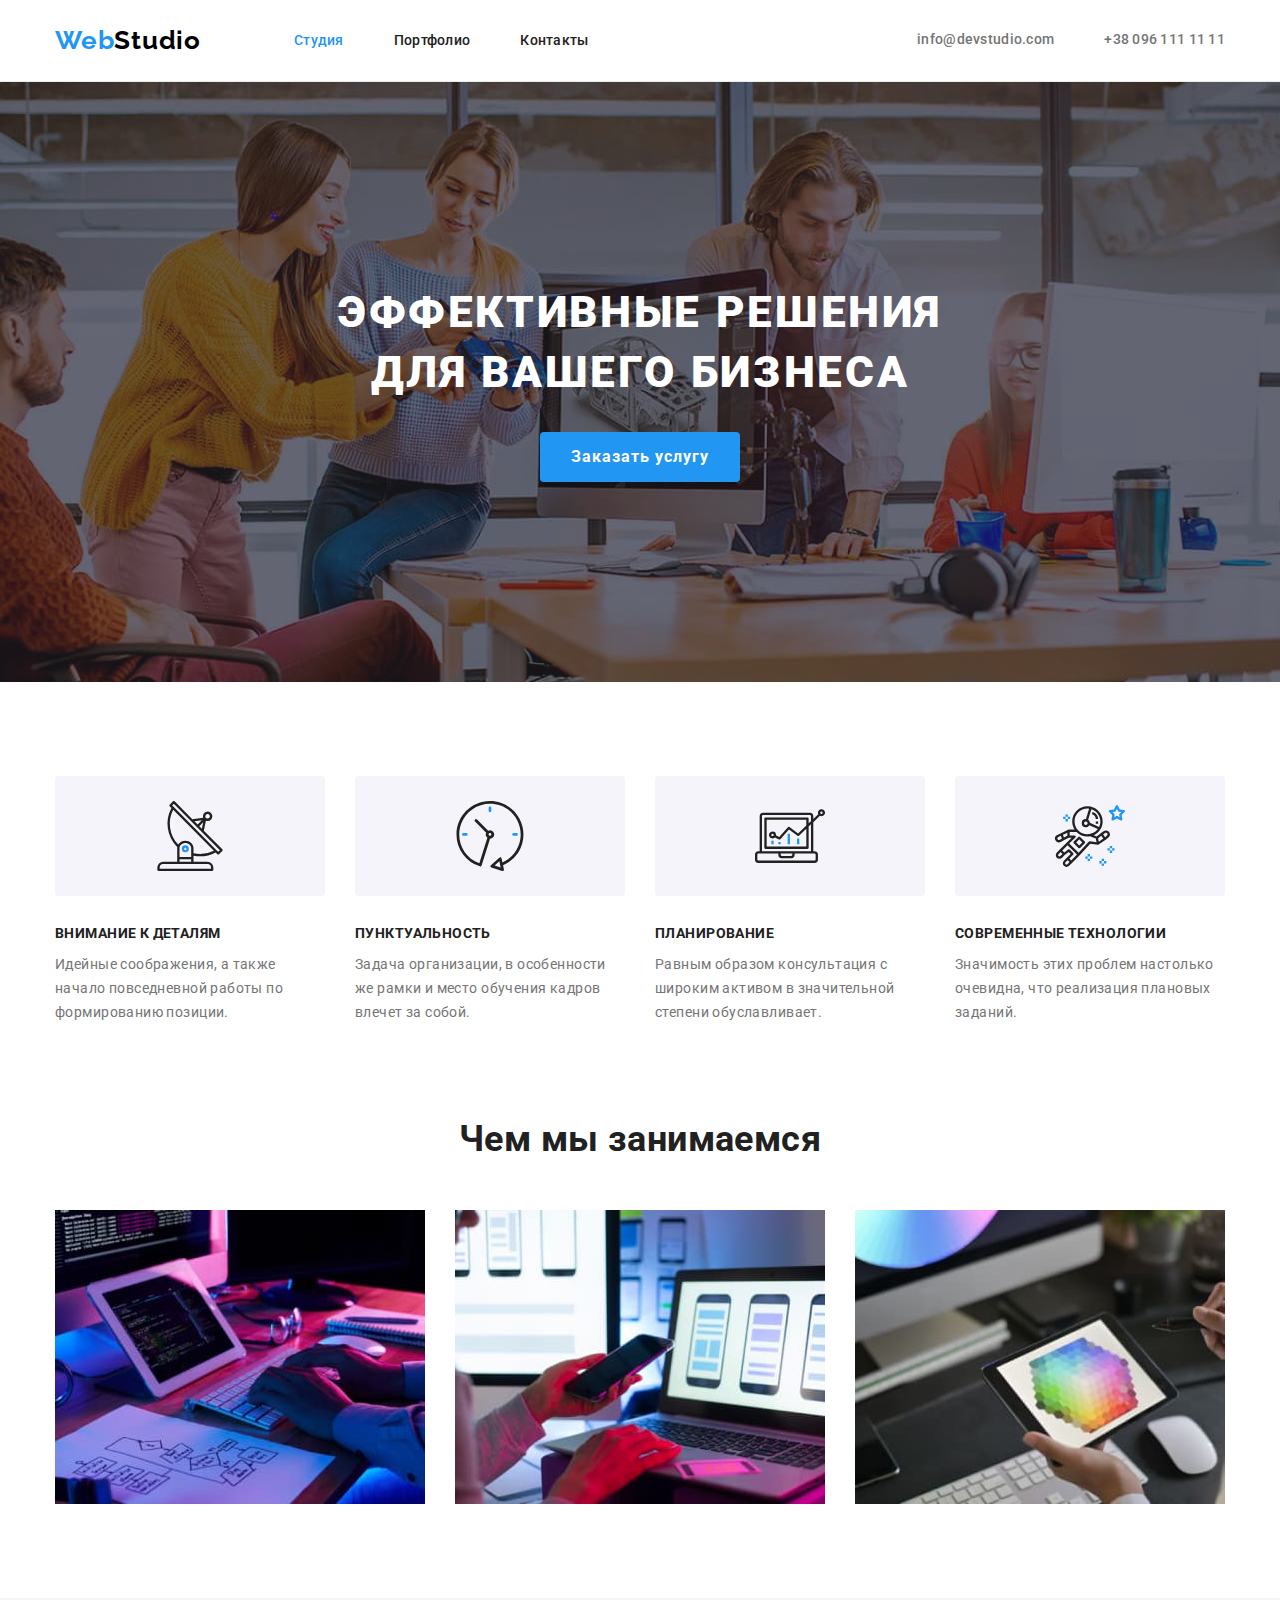
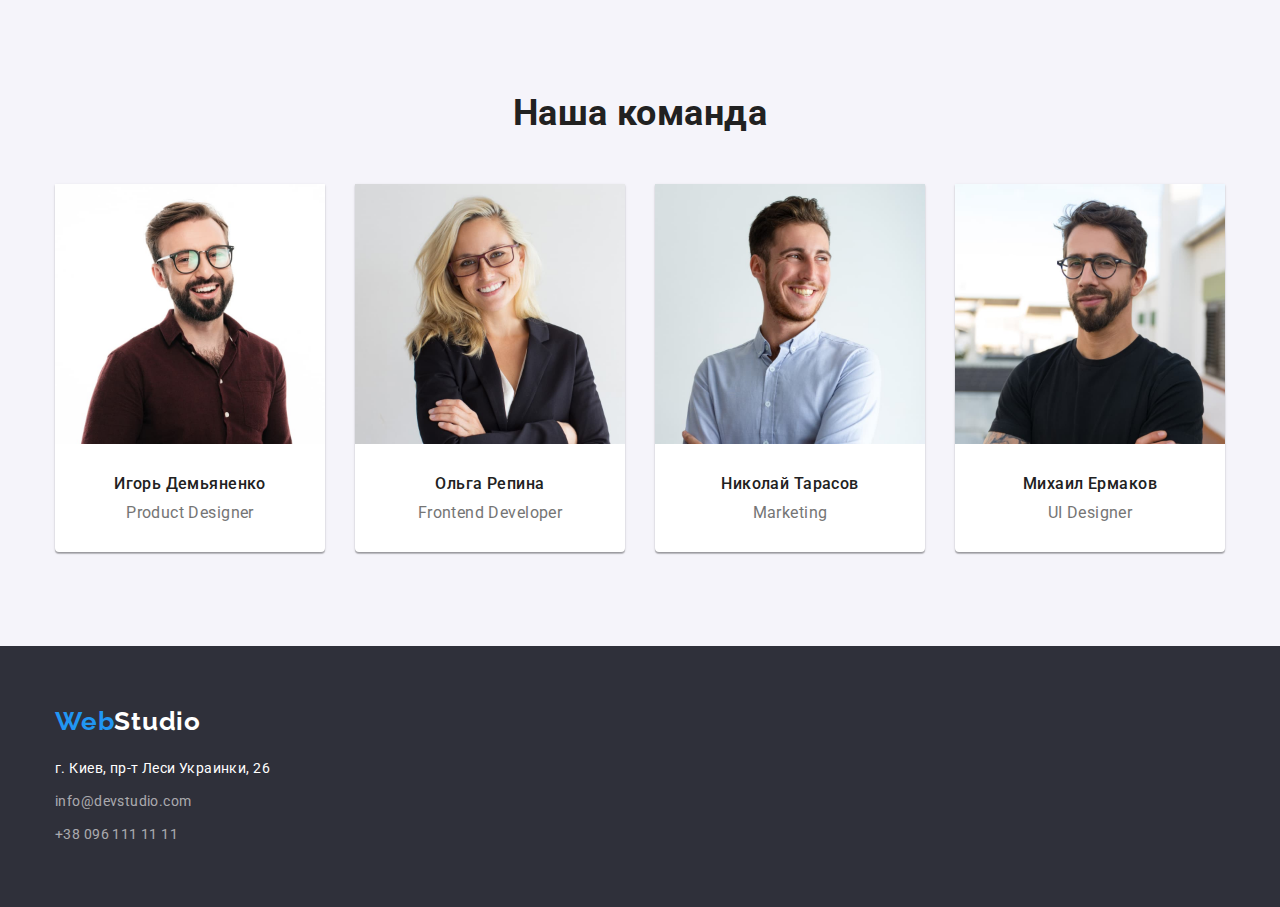
==== index.html @ f8b05392 "hero background done" ====
<!DOCTYPE html>
<html lang="ru">
	<head>
		<meta charset="UTF-8" />
		<meta name="viewport" content="width=device-width, initial-scale=1.0" />
		<link rel="stylesheet" href="./css/modern-normalize.css" />
		<link
			href="https://fonts.googleapis.com/css2?family=Raleway:wght@700&family=Roboto:wght@400;500;700;900&display=fallback"
			rel="stylesheet"
		/>
		<link rel="stylesheet" href="./css/styles.css" />
		<title>WebStudio</title>
	</head>
	<body>
		<header class="header-border">
			<div class="container flexbox page-header">
				<nav class="navigation">
					<!-- logo -->
					<a href="./index.html" class="logo logo-header link"><span class="logo-span">Web</span>Studio</a>
					<!-- navigation list -->
					<ul class="site-nav list">
						<li class="nav-item"><a href="./index.html" class="link active">Студия</a></li>
						<li class="nav-item"><a href="./portfolio.html" class="link">Портфолио</a></li>
						<li class="nav-item"><a href="" class="link">Контакты</a></li>
					</ul>
				</nav>
				<!-- tel & mail -->
				<ul class="contacts list">
					<li class="nav-item"><a href="mailto:info@devstudio.com" class="link">info@devstudio.com</a></li>
					<li class="nav-item"><a href="tel:+380961111111" class="link">+38 096 111 11 11</a></li>
				</ul>
			</div>
		</header>

		<main>
			<!-- hero -->
			<section>
				<div class="hero">
					<h1 class="hero-title">
						Эффективные решения<br />
						для вашего бизнеса
					</h1>
					<button type="button" class="button">Заказать услугу</button>
				</div>
			</section>

			<!-- features section -->

			<section>
				<div class="container feature-section">
					<!-- invisible heading -->
					<h2 class="section-title invisible">Наши Особенности</h2>
					<ul class="feature-list flexbox list">
						<li class="feature-item">
							<h3 class="title">Внимание к деталям</h3>
							<p class="item-text">Идейные соображения, а также начало повседневной работы по формированию позиции.</p>
						</li>
						<li class="feature-item">
							<h3 class="title">Пунктуальность</h3>
							<p class="item-text">
								Задача организации, в особенности же рамки и место обучения кадров влечет за собой.
							</p>
						</li>
						<li class="feature-item">
							<h3 class="title">Планирование</h3>
							<p class="item-text">
								Равным образом консультация с широким активом в значительной степени обуславливает.
							</p>
						</li>
						<li class="feature-item">
							<h3 class="title">Современные технологии</h3>
							<p class="item-text">Значимость этих проблем настолько очевидна, что реализация плановых заданий.</p>
						</li>
					</ul>
				</div>
			</section>

			<!-- What are we doing section -->

			<section>
				<div class="container section">
					<h2 class="section-title">Чем мы занимаемся</h2>
					<ul class="what-list flexbox list">
						<li class="what-item">
							<img src="./images/we-do/img1.jpg" width="370" alt="Две руки на клавиатуре настольного компьютера" />
						</li>
						<li class="what-item"><img src="./images/we-do/img2.jpg" width="370" alt="Мобильный телефон в левой руке" /></li>
						<li class="what-item"><img src="./images/we-do/img3.jpg" width="370" alt="Планшет в левой руке" /></li>
					</ul>
				</div>
			</section>

			<!-- Our Team section -->

			<section class="team-background">
				<div class="container section">
					<h2 class="section-title">Наша команда</h2>
					<ul class="team-list flexbox list">
						<li class="item">
							<img src="./images/team/imgproductdesigner.jpg" width="270" alt="Улыбающийся мужчина в очках с бородой" />
							<div class="team-card">
								<h3 class="title">Игорь Демьяненко</h3>
								<p class="item-text">Product Designer</p>
							</div>
						</li>
						<li class="item">
							<img
								src="./images/team/imgfrontenddeveloper.jpg"
								width="270"
								alt="Улыбающаяся женщина в очках с длинными волосами"
							/>
							<div class="team-card">
								<h3 class="title">Ольга Репина</h3>
								<p class="item-text">Frontend Developer</p>
							</div>
						</li>
						<li class="item">
							<img src="./images/team/imgmarketing.jpg" width="270" alt="Улыбающийся мужчина" />
							<div class="team-card">
								<h3 class="title">Николай Тарасов</h3>
								<p class="item-text">Marketing</p>
							</div>
						</li>
						<li class="item">
							<img src="./images/team/imguidesigner.jpg" width="270" alt="Улыбающийся мужчина в очках с бородой" />
							<div class="team-card">
								<h3 class="title">Михаил Ермаков</h3>
								<p class="item-text">UI Designer</p>
							</div>
						</li>
					</ul>
				</div>
			</section>
		</main>

		<footer class="footer-background">
			<div class="container flexbox">
				<div class="footer-address">
					<!-- logo -->
					<a href="./index.html" class="logo logo-footer link"><span class="logo-span">Web</span>Studio</a>
					<address>
						<ul class="address list">
							<li class="address-item">г. Киев, пр-т Леси Украинки, 26</li>
							<li class="address-item"><a href="mailto:info@devstudio.com" class="link">info@devstudio.com</a></li>
							<li class="address-item"><a href="tel:+380961111111" class="link">+38 096 111 11 11</a></li>
						</ul>
					</address>
				</div>
				<!-- for next homework -->
				<div class="footer-join"></div>
				<!-- for next homework -->
				<div class="footer-submit"></div>
			</div>
		</footer>
	</body>
</html>
---- css/styles.css ----
:root {
	--title-text-color: #212121;
	--primary-text-color: #757575;
	--accent-color: #2196f3;
	--hero-text-color: #ffffff;
	--first-background-color: #ffffff;
	--second-background-color: #f5f4fa;
	--hero-background-color: #c4c4c4;
	--header-logo-color: #000000;
	--footer-logo-color: #ffffff;
	--footer-background-color: #2f303a;
	--footer-link-color: rgba(255, 255, 255, 0.6);
	--button-background-color: #f5f4fa;
}

body {
	background-color: var(--first-background-color);
	font-family: "Roboto", sans-serif;
	font-style: normal;
	font-weight: 400;
	font-size: 14px;
	letter-spacing: 0.03em;
}

img {
	display: block;
	max-width: 100%;
	height: auto;
}

.container {
	/* background-color: rgba(210, 180, 140, 0.4); */
	width: 1200px;
	padding-left: 15px;
	padding-right: 15px;
	margin-left: auto;
	margin-right: auto;
	/* outline: 1px solid red; */
}

.page-header {
	align-items: center;
	padding-top: 25px;
	padding-bottom: 25px;
}

.header-border {
	border-bottom: 1px solid #ececec;
}

.flexbox {
	display: flex;
}

.navigation {
	display: flex;
	align-items: center;
	margin-right: auto;
}

.flexbox.page-header {
	justify-content: flex-end;
}

.link {
	text-decoration: none;
}

.list {
	margin: 0;
	padding: 0;
	list-style: none;
}

.title,
.item-text {
	margin: 0;
}

.site-nav,
.contacts {
	display: inline-flex;
}

.nav-item:not(:last-child) {
	margin-right: 50px;
}

.logo {
	font-family: "Raleway", sans-serif;
	font-style: normal;
	font-weight: 700;
	font-size: 26px;
	line-height: 1.19;
	letter-spacing: 0.03em;
}

.logo.logo-header {
	margin-right: 93px;
	color: var(--header-logo-color);
}

.logo > .logo-span {
	color: var(--accent-color);
}

.site-nav .link,
.contacts {
	font-weight: 500;
	line-height: 1.14;
	letter-spacing: 0.02em;
	color: var(--title-text-color);
}

.contacts .link {
	color: var(--primary-text-color);
}

.hero {
	max-width: 1600px;
	height: 600px;
	margin-left: auto;
	margin-right: auto;
	text-align: center;
	padding-top: 200px;
	padding-bottom: 200px;
	background-color: var(--hero-background-color);
	background-image: linear-gradient(rgba(47, 48, 58, 0.4), rgba(47, 48, 58, 0.4)), url(../images/hero/hero.jpg);
	background-repeat: no-repeat;
	background-size: cover;
	background-position: center;
}

.hero-title {
	margin-top: 0;
	margin-bottom: 30px;
	font-weight: 900;
	font-size: 44px;
	line-height: 60px;
	letter-spacing: 0.06em;
	text-transform: uppercase;
	color: var(--hero-text-color);
}

.button {
	border-color: transparent;
	border-radius: 4px;
}

.hero .button {
	width: 200px;
	height: 50px;
	font-weight: 700;
	font-size: 16px;
	line-height: 1.87; /* identical to box height, or 187% */
	/* display: flex;
	align-items: center; */
	letter-spacing: 0.06em;
	color: var(--hero-text-color);
	background-color: var(--accent-color);
	box-shadow: 0px 4px 4px rgba(0, 0, 0, 0.15);
}

.section {
	padding-top: 94px;
	padding-bottom: 94px;
}

.feature-section {
	padding-top: 94px;
}

.filter-list {
	display: flex;
	margin-bottom: 50px;
	justify-content: center;
}

.filter-list .button {
	padding: 6px 22px;
	border: none;
	text-align: center;
	font-weight: 500;
	font-size: 16px;
	line-height: 1.62; /* identical to box height, or 162% */
	color: var(--title-text-color);
	background-color: var(--button-background-color);
}

.filter-item:not(:last-child) {
	margin-right: 8px;
}

.filter-list .button:hover,
.filter-list .button:focus {
	box-shadow: 0px 3px 1px rgba(0, 0, 0, 0.1), 0px 1px 2px rgba(0, 0, 0, 0.08), 0px 2px 2px rgba(0, 0, 0, 0.12);
	color: var(--hero-text-color);
	background-color: var(--accent-color);
}

.section-title {
	margin-top: 0;
	margin-bottom: 50px;
	font-weight: 700;
	font-size: 36px;
	line-height: 1.17;
	text-align: center;
	color: var(--title-text-color);
}

/* TODO:  invisible heading */
.section-title.invisible {
	color: rgba(0, 0, 0, 0.1);
	margin-bottom: 0;
	font-size: 0px;
}

.feature-item {
	width: calc((100%-3 * 30px) / 4);
}

.feature-item:not(:last-child) {
	margin-right: 30px;
}

.feature-item > .title {
	font-size: 14px;
	letter-spacing: 0.03em;
}

.feature-list .title {
	font-weight: 700;
	line-height: 1.14;
	text-transform: uppercase;
	color: var(--title-text-color);
}

.feature-list .item-text {
	line-height: 24px; /* or 171% */
	color: var(--primary-text-color);
	margin-top: 10px;
}

/* ++++++++++++++++++++++++++++++++++++++++++++++++++++++++++++ */

.feature-item > .title::before {
	content: "";
	display: block;
	width: 270px;
	height: 120px;
	background-color: #f5f4fa;
	border-radius: 4px;
	margin-bottom: 30px;
	background-repeat: no-repeat;
	background-position: center;
}

.feature-item:nth-child(1) > .title::before {
	background-image: url(../images/icons/antenna.svg);
}

.feature-item:nth-child(2) > .title::before {
	background-image: url(../images/icons/clock.svg);
}

.feature-item:nth-child(3) > .title::before {
	background-image: url(../images/icons/diagram.svg);
}

.feature-item:nth-child(4) > .title::before {
	background-image: url(../images/icons/astronaut.svg);
}

/* ++++++++++++++++++++++++++++++++++++++++++++++++++++++++++ */

.what-list {
	flex-wrap: wrap;
}

.what-item {
	width: calc((100% - 2 * 30px) / 3);
}

.what-item:not(:nth-child(3n)) {
	margin-right: 30px;
}

.site-nav .active {
	color: var(--accent-color);
}

.team-list {
	flex-wrap: wrap;
}

.team-list .title {
	margin-bottom: 10px;
	font-weight: 500;
	font-size: 16px;
	line-height: 1.19; /* identical to box height */
	color: var(--title-text-color);
}

.team-list .item-text {
	font-size: 16px;
	line-height: 1.19; /* identical to box height */
	color: var(--primary-text-color);
}

.team-list > .item {
	width: calc((100% - 30px * 3) / 4);
	text-align: center;
	background-color: var(--first-background-color);
	box-shadow: 0px 1px 3px rgba(0, 0, 0, 0.12), 0px 1px 1px rgba(0, 0, 0, 0.14), 0px 2px 1px rgba(0, 0, 0, 0.2);
	border-radius: 0px 0px 4px 4px;
}

.team-list > .item:not(:nth-child(4n)) {
	margin-right: 30px;
}

.team-card {
	padding-top: 30px;
	padding-bottom: 30px;
}

.portfolio-item {
	width: calc((100% - 30px * 2) / 3);
	border: 1px solid #eeeeee;
}

.portfolio-item:not(:nth-child(3n)) {
	margin-right: 30px;
}

.portfolio-item:not(:nth-last-child(-n + 3)) {
	margin-bottom: 30px;
}

.team-background {
	background-color: var(--second-background-color);
}

.portfolio-list {
	display: flex;
	flex-wrap: wrap;
}

.portfolio-item .title {
	margin-bottom: 4px;
	font-weight: 700;
	font-size: 18px;
	line-height: 2; /* identical to box height, or 200% */
	letter-spacing: 0.06em;
	color: var(--title-text-color);
}

.portfolio-item .item-text {
	font-size: 16px;
	line-height: 1.87; /* identical to box height, or 187% */
	color: var(--primary-text-color);
}

.portfolio-card {
	padding: 20px 24px;
}

.footer-background {
	background-color: var(--footer-background-color);
}

.footer-address {
	padding-top: 60px;
	padding-bottom: 60px;
	width: calc((100% - 30px * 3) / 4);
	margin-right: 30px;
}

/* for next homework */
.footer-join {
	width: calc((100% - 30px * 3) / 4);
	margin-right: 30px;
}

/* for next homework */
.footer-submit {
	width: calc((100% - 30px) / 2);
}

.logo.logo-footer,
.address:first-child {
	color: var(--footer-logo-color);
}

.address.list {
	margin-top: 20px;
}

.address-item:not(:last-child) {
	margin-bottom: 9px;
}

.address {
	font-style: normal;
	line-height: 1.71; /* or 171% */
}

.address .link {
	color: var(--footer-link-color);
}

.site-nav .link:hover,
.site-nav .link:focus,
.contacts .link:hover,
.contacts .link:focus,
.address .link:hover,
.address .link:focus {
	color: var(--accent-color);
}
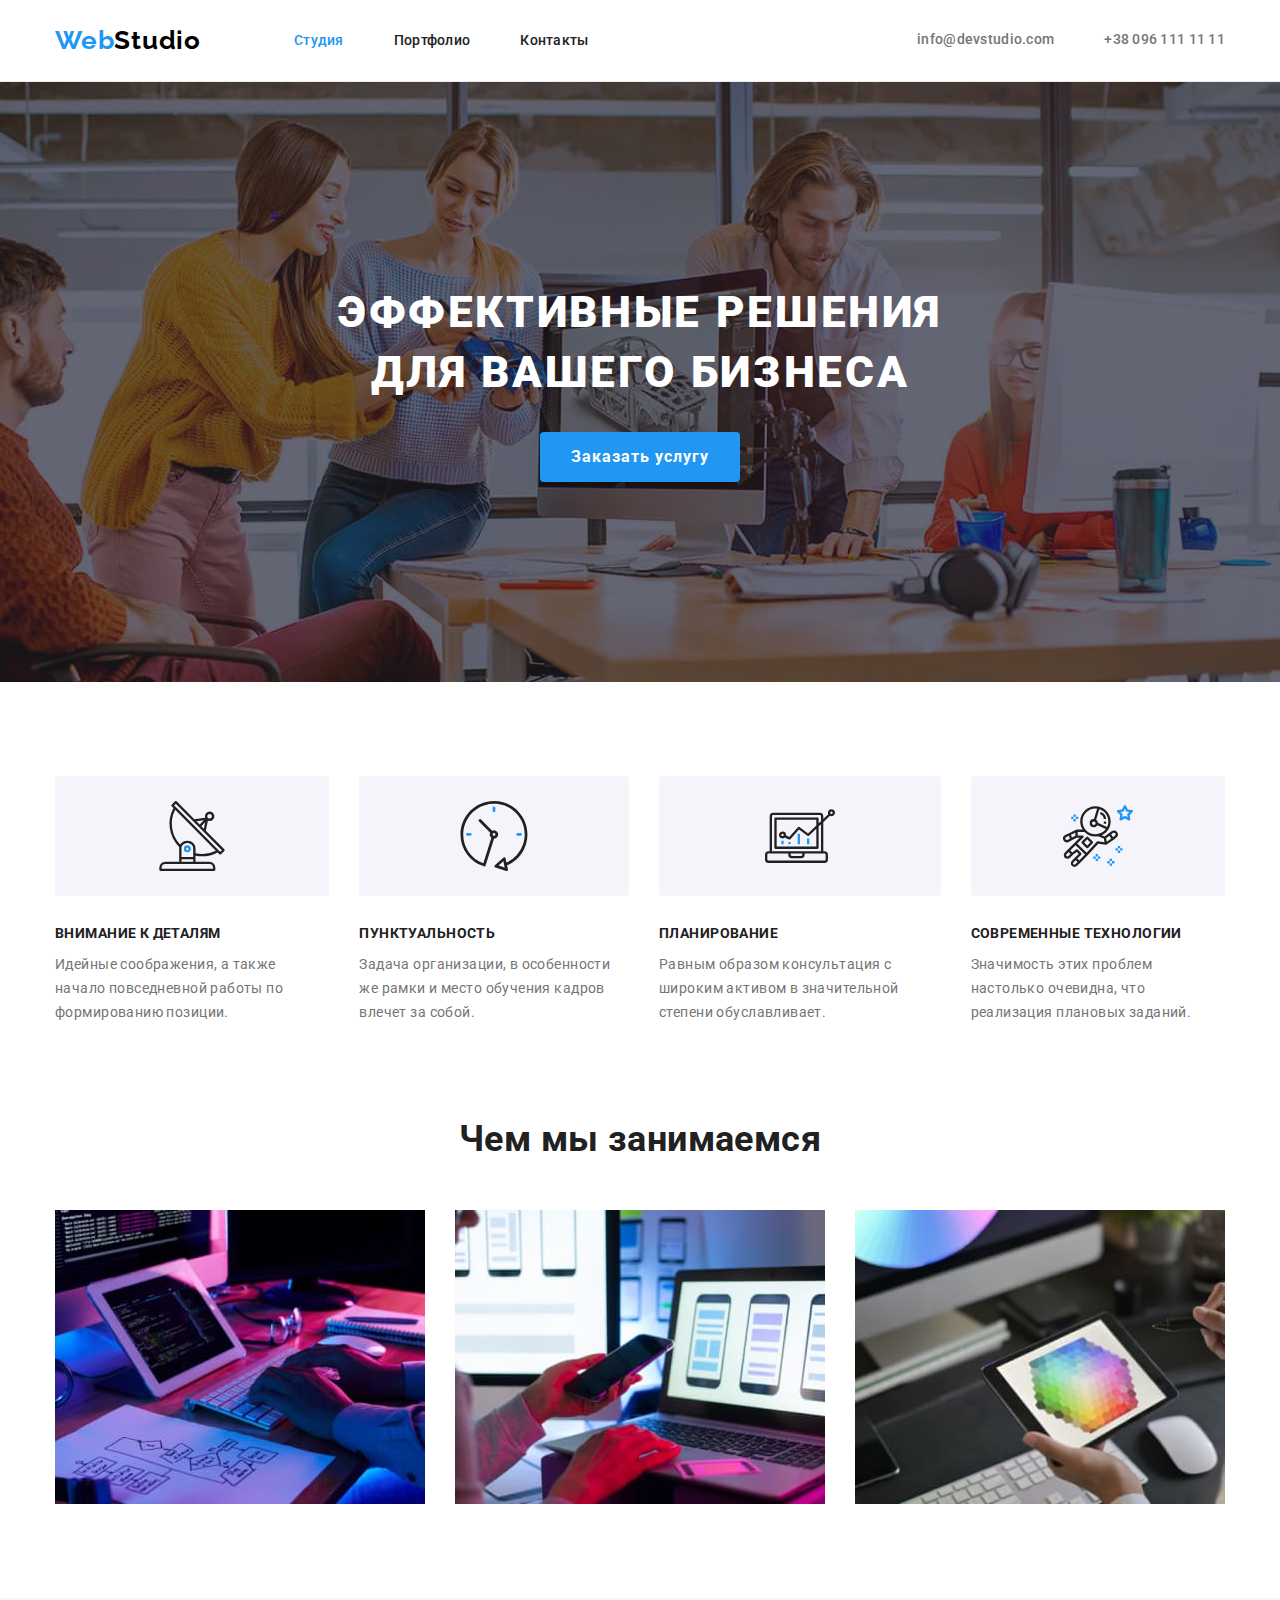
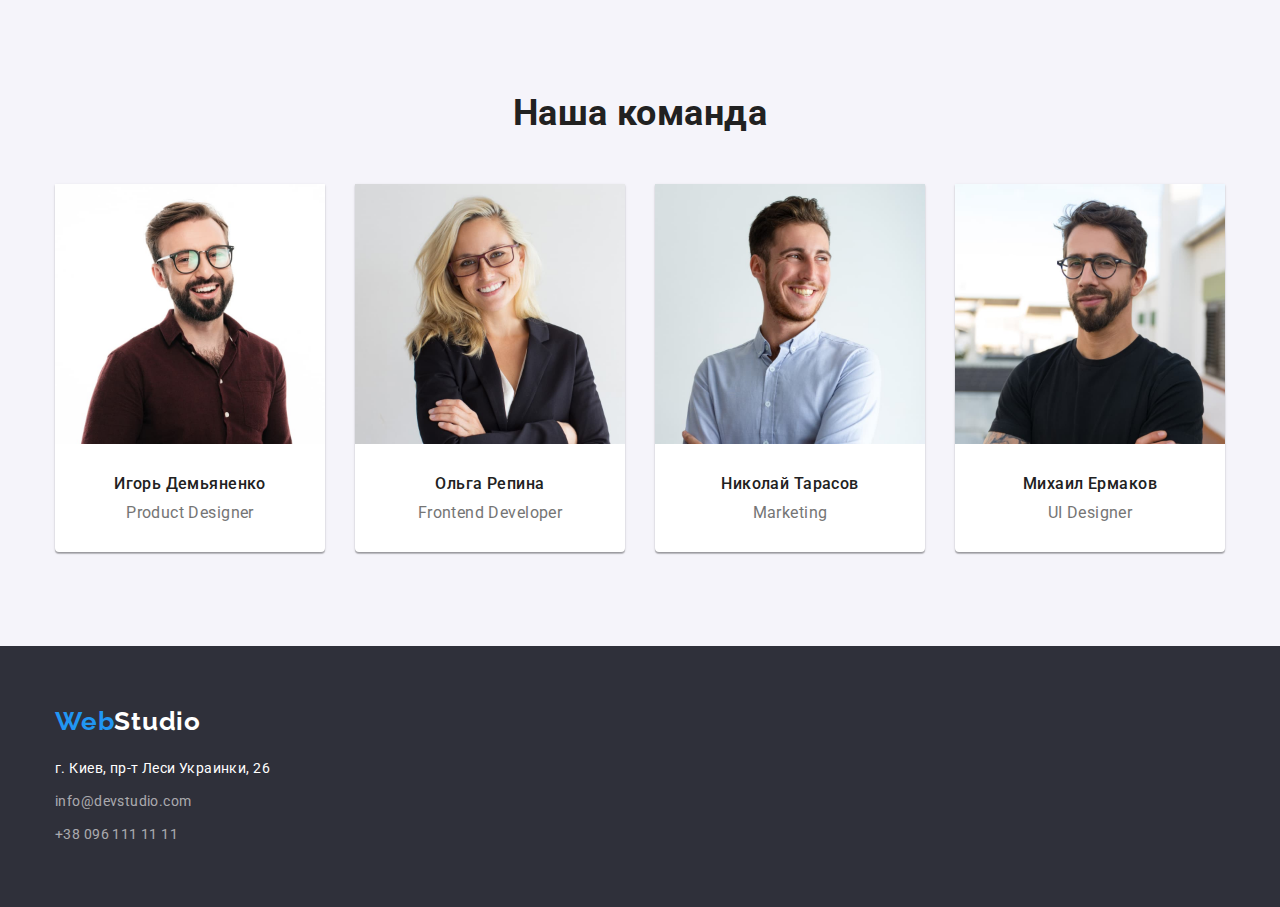
==== commit 34dcf00b: "feature icons with before elements" ====
--- a/index.html
+++ b/index.html
@@ -51,23 +51,23 @@
 					<!-- invisible heading -->
 					<h2 class="section-title invisible">Наши Особенности</h2>
 					<ul class="feature-list flexbox list">
-						<li class="feature-item">
+						<li class="feature-item icon-antenna">
 							<h3 class="title">Внимание к деталям</h3>
 							<p class="item-text">Идейные соображения, а также начало повседневной работы по формированию позиции.</p>
 						</li>
-						<li class="feature-item">
+						<li class="feature-item icon-clock">
 							<h3 class="title">Пунктуальность</h3>
 							<p class="item-text">
 								Задача организации, в особенности же рамки и место обучения кадров влечет за собой.
 							</p>
 						</li>
-						<li class="feature-item">
+						<li class="feature-item icon-diagram">
 							<h3 class="title">Планирование</h3>
 							<p class="item-text">
 								Равным образом консультация с широким активом в значительной степени обуславливает.
 							</p>
 						</li>
-						<li class="feature-item">
+						<li class="feature-item icon-astronaut">
 							<h3 class="title">Современные технологии</h3>
 							<p class="item-text">Значимость этих проблем настолько очевидна, что реализация плановых заданий.</p>
 						</li>
--- a/css/styles.css
+++ b/css/styles.css
@@ -241,12 +241,9 @@
 	margin-top: 10px;
 }
 
-/* ++++++++++++++++++++++++++++++++++++++++++++++++++++++++++++ */
-
-.feature-item > .title::before {
+.feature-item::before {
 	content: "";
 	display: block;
-	width: 270px;
 	height: 120px;
 	background-color: #f5f4fa;
 	border-radius: 4px;
@@ -255,19 +252,19 @@
 	background-position: center;
 }
 
-.feature-item:nth-child(1) > .title::before {
+.icon-antenna::before {
 	background-image: url(../images/icons/antenna.svg);
 }
 
-.feature-item:nth-child(2) > .title::before {
+.icon-clock::before {
 	background-image: url(../images/icons/clock.svg);
 }
 
-.feature-item:nth-child(3) > .title::before {
+.icon-diagram::before {
 	background-image: url(../images/icons/diagram.svg);
 }
 
-.feature-item:nth-child(4) > .title::before {
+.icon-astronaut::before {
 	background-image: url(../images/icons/astronaut.svg);
 }
 
@@ -359,6 +356,11 @@
 	font-size: 16px;
 	line-height: 1.87; /* identical to box height, or 187% */
 	color: var(--primary-text-color);
+}
+
+.portfolio-item:hover,
+.portfolio-item:focus {
+	box-shadow: 0px 1px 1px rgba(0, 0, 0, 0.12), 0px 4px 4px rgba(0, 0, 0, 0.06), 1px 4px 6px rgba(0, 0, 0, 0.16);
 }
 
 .portfolio-card {
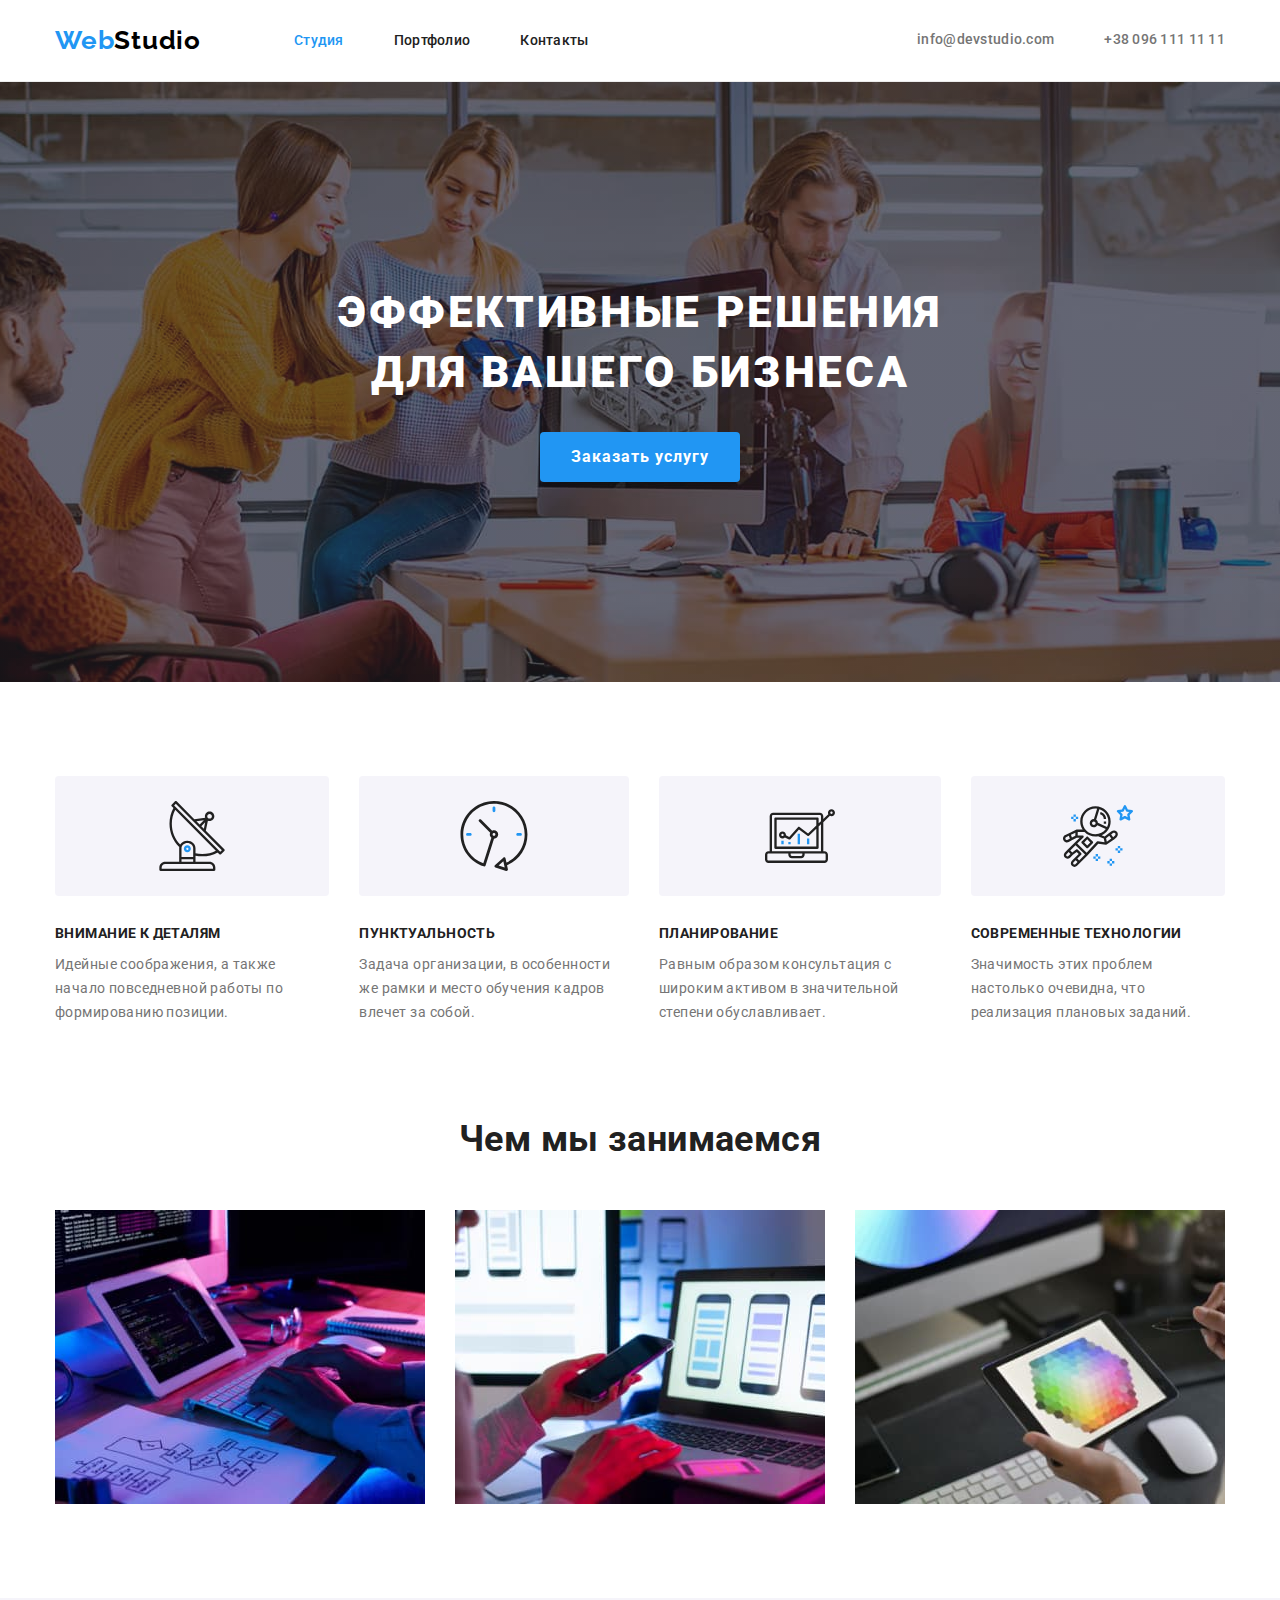
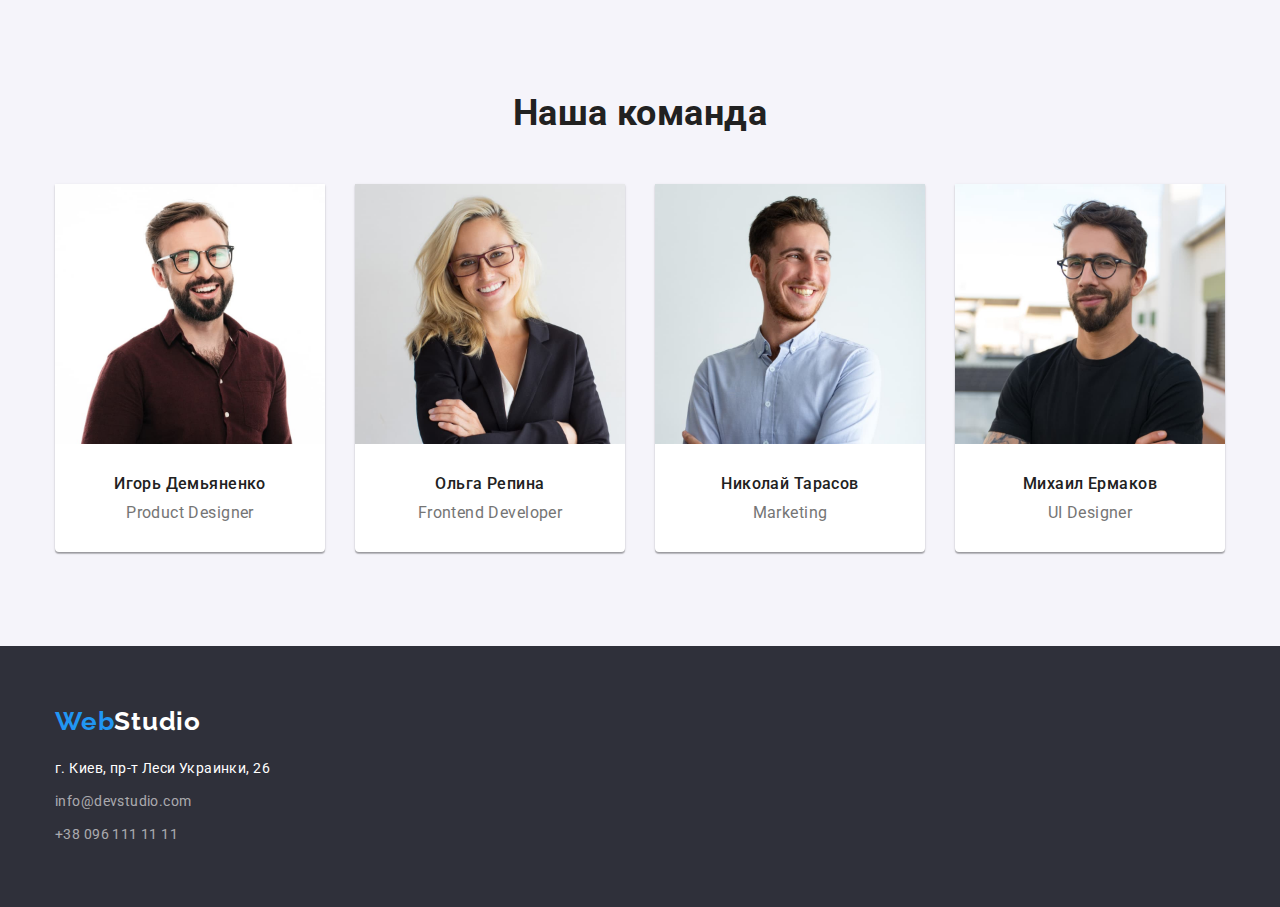
==== commit 5e69f08e: "svg wip" ====
--- a/index.html
+++ b/index.html
@@ -45,7 +45,7 @@
 			</section>
 
 			<!-- features section -->
-
+			
 			<section>
 				<div class="container feature-section">
 					<!-- invisible heading -->
@@ -84,7 +84,9 @@
 						<li class="what-item">
 							<img src="./images/we-do/img1.jpg" width="370" alt="Две руки на клавиатуре настольного компьютера" />
 						</li>
-						<li class="what-item"><img src="./images/we-do/img2.jpg" width="370" alt="Мобильный телефон в левой руке" /></li>
+						<li class="what-item">
+							<img src="./images/we-do/img2.jpg" width="370" alt="Мобильный телефон в левой руке" />
+						</li>
 						<li class="what-item"><img src="./images/we-do/img3.jpg" width="370" alt="Планшет в левой руке" /></li>
 					</ul>
 				</div>
--- a/css/styles.css
+++ b/css/styles.css
@@ -250,6 +250,7 @@
 	margin-bottom: 30px;
 	background-repeat: no-repeat;
 	background-position: center;
+	background-size: 70px ;
 }
 
 .icon-antenna::before {
@@ -267,8 +268,6 @@
 .icon-astronaut::before {
 	background-image: url(../images/icons/astronaut.svg);
 }
-
-/* ++++++++++++++++++++++++++++++++++++++++++++++++++++++++++ */
 
 .what-list {
 	flex-wrap: wrap;
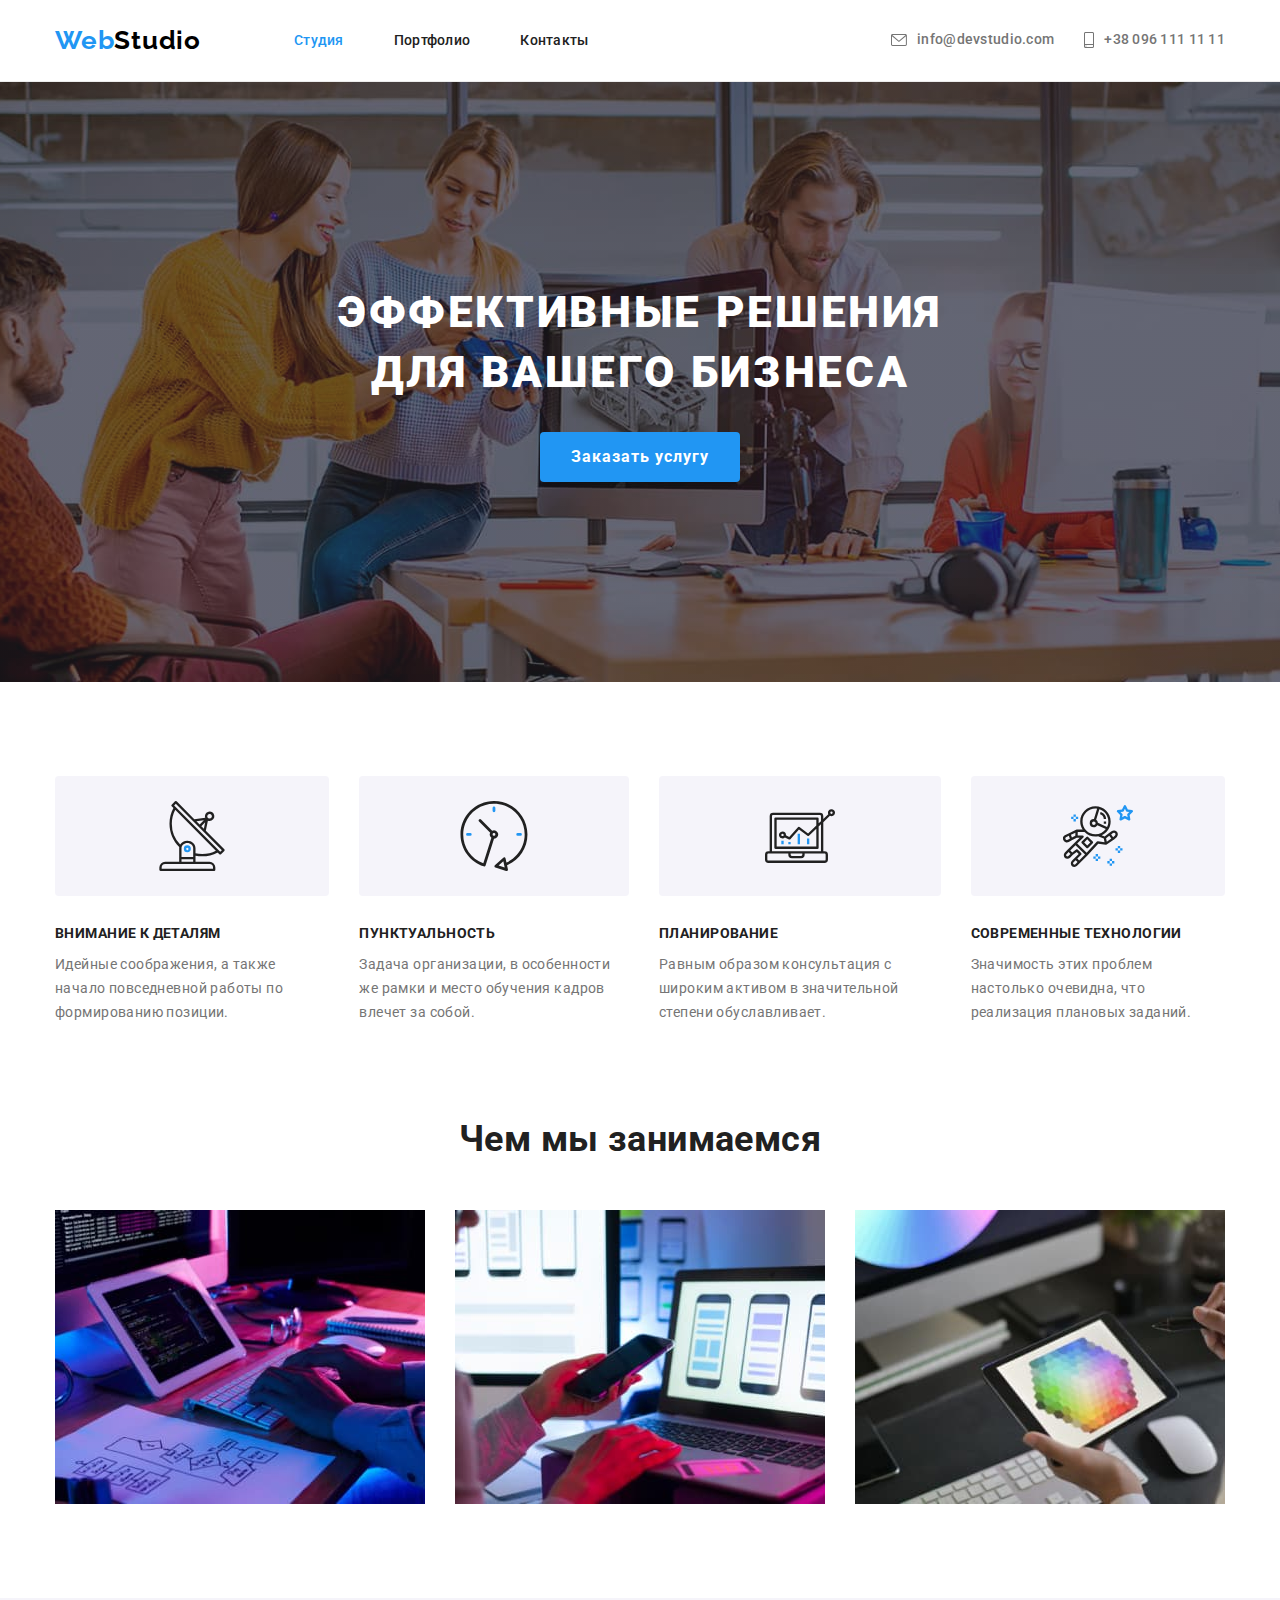
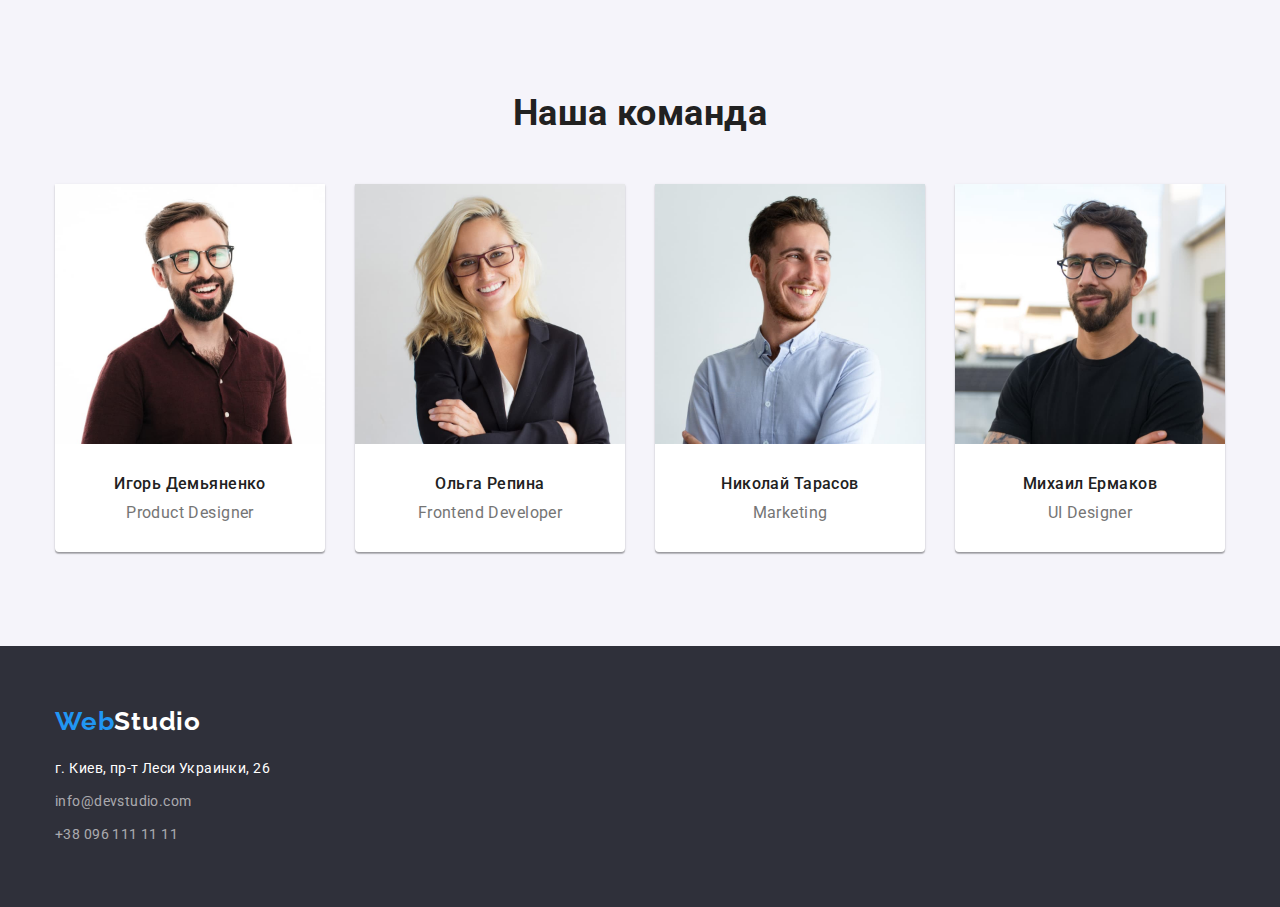
==== commit acc6d575: "header hover svg done" ====
--- a/index.html
+++ b/index.html
@@ -26,8 +26,21 @@
 				</nav>
 				<!-- tel & mail -->
 				<ul class="contacts list">
-					<li class="nav-item"><a href="mailto:info@devstudio.com" class="link">info@devstudio.com</a></li>
-					<li class="nav-item"><a href="tel:+380961111111" class="link">+38 096 111 11 11</a></li>
+					<li class="nav-item">
+						<a href="mailto:info@devstudio.com" class="link">
+							<svg class="envelope">
+								<use href="./images/icons/sprite.svg#sprite-envelope"></use>
+							</svg>
+							info@devstudio.com</a
+						>
+					</li>
+					<li class="nav-item">
+						<a href="tel:+380961111111" class="link">
+							<svg class="smartphone">
+								<use href="./images/icons/sprite.svg#sprite-smartphone"></use>
+							</svg> 
+							+38 096 111 11 11</a>
+					</li>
 				</ul>
 			</div>
 		</header>
@@ -45,7 +58,7 @@
 			</section>
 
 			<!-- features section -->
-			
+
 			<section>
 				<div class="container feature-section">
 					<!-- invisible heading -->
--- a/css/styles.css
+++ b/css/styles.css
@@ -82,8 +82,12 @@
 	display: inline-flex;
 }
 
-.nav-item:not(:last-child) {
+.site-nav .nav-item:not(:last-child) {
 	margin-right: 50px;
+}
+
+.contacts .nav-item:not(:last-child) {
+	margin-right: 30px;
 }
 
 .logo {
@@ -114,6 +118,25 @@
 
 .contacts .link {
 	color: var(--primary-text-color);
+}
+
+.contacts .link {
+	display: flex;
+	align-items: center;
+}
+
+.envelope {
+	width: 16px;
+	height: 12px;
+	margin-right: 10px;
+	fill: var(--primary-text-color);
+}
+
+.smartphone {
+	width: 10px;
+	height: 16px;
+	margin-right: 10px;
+	fill: var(--primary-text-color);
 }
 
 .hero {
@@ -250,7 +273,7 @@
 	margin-bottom: 30px;
 	background-repeat: no-repeat;
 	background-position: center;
-	background-size: 70px ;
+	background-size: 70px;
 }
 
 .icon-antenna::before {
@@ -418,3 +441,10 @@
 .address .link:focus {
 	color: var(--accent-color);
 }
+
+.link:hover .envelope,
+.link:focus .envelope,
+.link:hover .smartphone,
+.link:focus .smartphone {
+	fill: var(--accent-color);
+}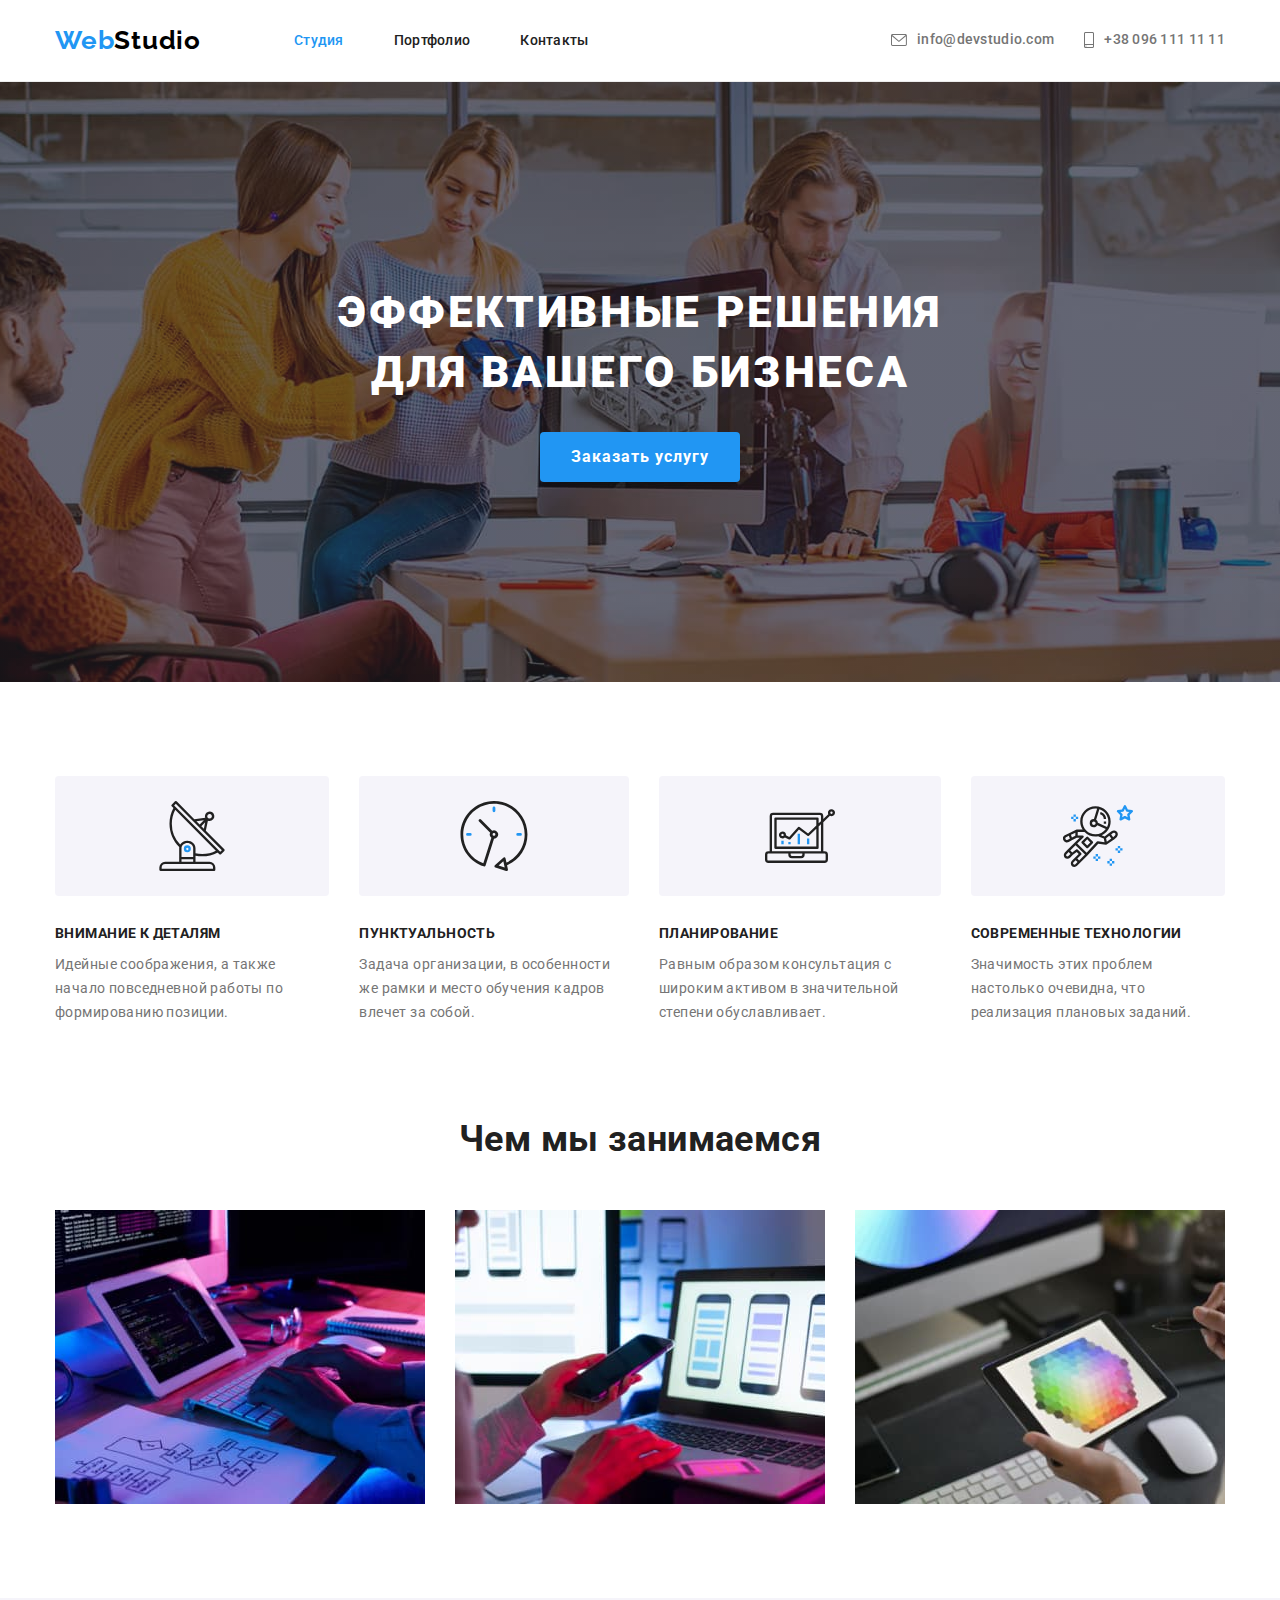
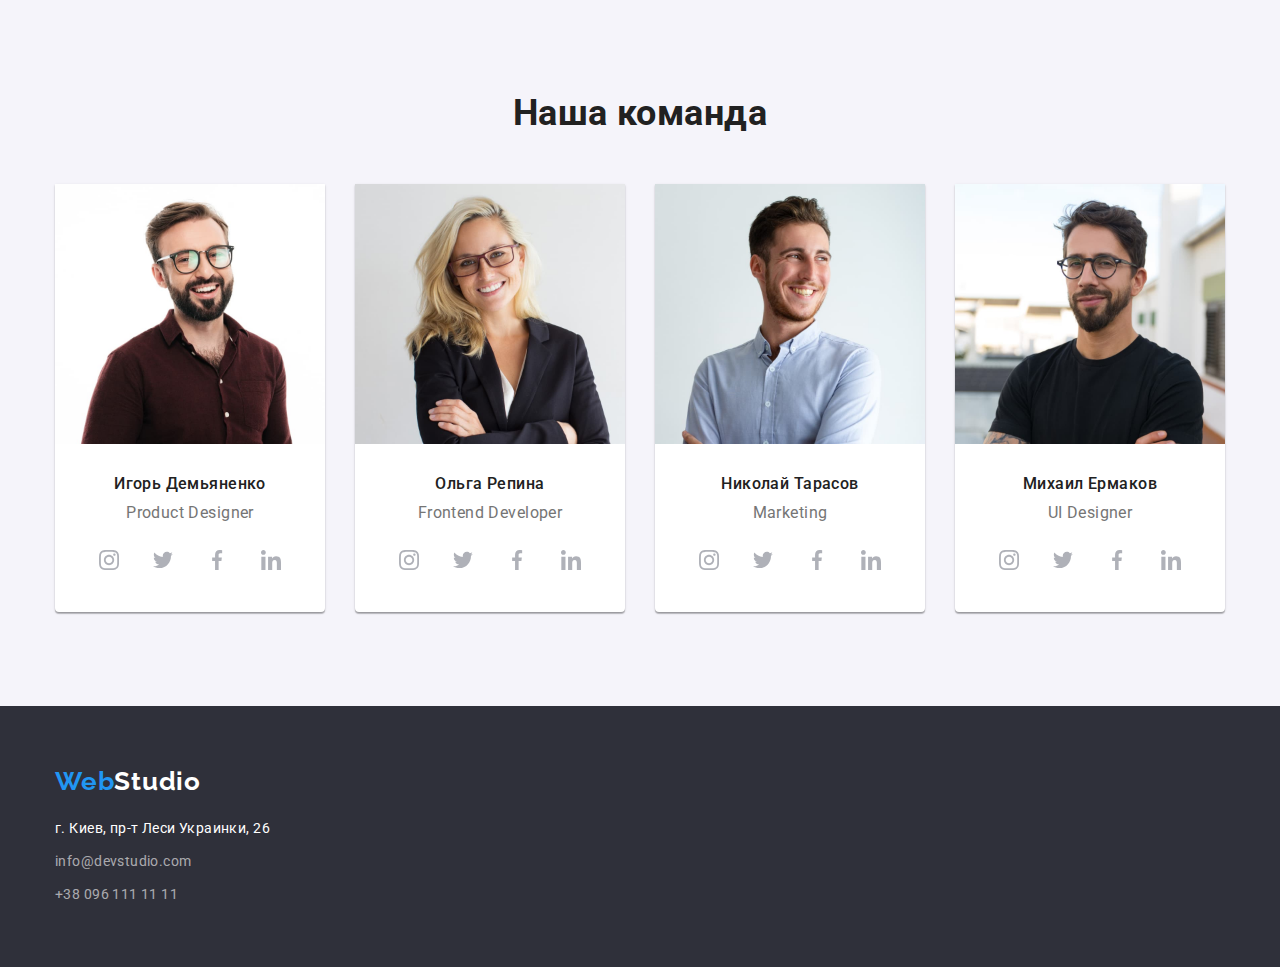
==== commit df641350: "social links icons done" ====
--- a/index.html
+++ b/index.html
@@ -38,8 +38,9 @@
 						<a href="tel:+380961111111" class="link">
 							<svg class="smartphone">
 								<use href="./images/icons/sprite.svg#sprite-smartphone"></use>
-							</svg> 
-							+38 096 111 11 11</a>
+							</svg>
+							+38 096 111 11 11</a
+						>
 					</li>
 				</ul>
 			</div>
@@ -116,6 +117,36 @@
 							<div class="team-card">
 								<h3 class="title">Игорь Демьяненко</h3>
 								<p class="item-text">Product Designer</p>
+								<ul class="social-list flexbox list">
+									<li class="item">
+										<a href="https://www.instagram.com/" class="social-link" aria-label="ссылка на профиль в Instagram">
+											<svg class="social-icon">
+												<use href="./images/icons/sprite.svg#sprite-instagram"></use>
+											</svg>
+										</a>
+									</li>
+									<li class="item">
+										<a href="https://twitter.com/" class="social-link" aria-label="ссылка на профиль в Twitter">
+											<svg class="social-icon">
+												<use href="./images/icons/sprite.svg#sprite-twitter"></use>
+											</svg>
+										</a>
+									</li>
+									<li class="item">
+										<a href="https://www.facebook.com/" class="social-link" aria-label="ссылка на профиль в Facebook">
+											<svg class="social-icon">
+												<use href="./images/icons/sprite.svg#sprite-facebook"></use>
+											</svg>
+										</a>
+									</li>
+									<li class="item">
+										<a href="https://www.linkedin.com/" class="social-link" aria-label="ссылка на профиль в LinkedIn">
+											<svg class="social-icon">
+												<use href="./images/icons/sprite.svg#sprite-linkedin"></use>
+											</svg>
+										</a>
+									</li>
+								</ul>
 							</div>
 						</li>
 						<li class="item">
@@ -127,6 +158,36 @@
 							<div class="team-card">
 								<h3 class="title">Ольга Репина</h3>
 								<p class="item-text">Frontend Developer</p>
+								<ul class="social-list flexbox list">
+									<li class="item">
+										<a href="https://www.instagram.com/" class="social-link" aria-label="ссылка на профиль в Instagram">
+											<svg class="social-icon">
+												<use href="./images/icons/sprite.svg#sprite-instagram"></use>
+											</svg>
+										</a>
+									</li>
+									<li class="item">
+										<a href="https://twitter.com/" class="social-link" aria-label="ссылка на профиль в Twitter">
+											<svg class="social-icon">
+												<use href="./images/icons/sprite.svg#sprite-twitter"></use>
+											</svg>
+										</a>
+									</li>
+									<li class="item">
+										<a href="https://www.facebook.com/" class="social-link" aria-label="ссылка на профиль в Facebook">
+											<svg class="social-icon">
+												<use href="./images/icons/sprite.svg#sprite-facebook"></use>
+											</svg>
+										</a>
+									</li>
+									<li class="item">
+										<a href="https://www.linkedin.com/" class="social-link" aria-label="ссылка на профиль в LinkedIn">
+											<svg class="social-icon">
+												<use href="./images/icons/sprite.svg#sprite-linkedin"></use>
+											</svg>
+										</a>
+									</li>
+								</ul>
 							</div>
 						</li>
 						<li class="item">
@@ -134,6 +195,36 @@
 							<div class="team-card">
 								<h3 class="title">Николай Тарасов</h3>
 								<p class="item-text">Marketing</p>
+								<ul class="social-list flexbox list">
+									<li class="item">
+										<a href="https://www.instagram.com/" class="social-link" aria-label="ссылка на профиль в Instagram">
+											<svg class="social-icon">
+												<use href="./images/icons/sprite.svg#sprite-instagram"></use>
+											</svg>
+										</a>
+									</li>
+									<li class="item">
+										<a href="https://twitter.com/" class="social-link" aria-label="ссылка на профиль в Twitter">
+											<svg class="social-icon">
+												<use href="./images/icons/sprite.svg#sprite-twitter"></use>
+											</svg>
+										</a>
+									</li>
+									<li class="item">
+										<a href="https://www.facebook.com/" class="social-link" aria-label="ссылка на профиль в Facebook">
+											<svg class="social-icon">
+												<use href="./images/icons/sprite.svg#sprite-facebook"></use>
+											</svg>
+										</a>
+									</li>
+									<li class="item">
+										<a href="https://www.linkedin.com/" class="social-link" aria-label="ссылка на профиль в LinkedIn">
+											<svg class="social-icon">
+												<use href="./images/icons/sprite.svg#sprite-linkedin"></use>
+											</svg>
+										</a>
+									</li>
+								</ul>
 							</div>
 						</li>
 						<li class="item">
@@ -141,6 +232,36 @@
 							<div class="team-card">
 								<h3 class="title">Михаил Ермаков</h3>
 								<p class="item-text">UI Designer</p>
+								<ul class="social-list flexbox list">
+									<li class="item">
+										<a href="https://www.instagram.com/" class="social-link" aria-label="ссылка на профиль в Instagram">
+											<svg class="social-icon">
+												<use href="./images/icons/sprite.svg#sprite-instagram"></use>
+											</svg>
+										</a>
+									</li>
+									<li class="item">
+										<a href="https://twitter.com/" class="social-link" aria-label="ссылка на профиль в Twitter">
+											<svg class="social-icon">
+												<use href="./images/icons/sprite.svg#sprite-twitter"></use>
+											</svg>
+										</a>
+									</li>
+									<li class="item">
+										<a href="https://www.facebook.com/" class="social-link" aria-label="ссылка на профиль в Facebook">
+											<svg class="social-icon">
+												<use href="./images/icons/sprite.svg#sprite-facebook"></use>
+											</svg>
+										</a>
+									</li>
+									<li class="item">
+										<a href="https://www.linkedin.com/" class="social-link" aria-label="ссылка на профиль в LinkedIn">
+											<svg class="social-icon">
+												<use href="./images/icons/sprite.svg#sprite-linkedin"></use>
+											</svg>
+										</a>
+									</li>
+								</ul>
 							</div>
 						</li>
 					</ul>
--- a/css/styles.css
+++ b/css/styles.css
@@ -2,6 +2,7 @@
 	--title-text-color: #212121;
 	--primary-text-color: #757575;
 	--accent-color: #2196f3;
+	--accent-text-color: #ffffff;
 	--hero-text-color: #ffffff;
 	--first-background-color: #ffffff;
 	--second-background-color: #f5f4fa;
@@ -137,6 +138,13 @@
 	height: 16px;
 	margin-right: 10px;
 	fill: var(--primary-text-color);
+}
+
+.link:hover .envelope,
+.link:focus .envelope,
+.link:hover .smartphone,
+.link:focus .smartphone {
+	fill: var(--accent-color);
 }
 
 .hero {
@@ -176,8 +184,6 @@
 	font-weight: 700;
 	font-size: 16px;
 	line-height: 1.87; /* identical to box height, or 187% */
-	/* display: flex;
-	align-items: center; */
 	letter-spacing: 0.06em;
 	color: var(--hero-text-color);
 	background-color: var(--accent-color);
@@ -321,6 +327,7 @@
 }
 
 .team-list .item-text {
+	margin-bottom: 16px;
 	font-size: 16px;
 	line-height: 1.19; /* identical to box height */
 	color: var(--primary-text-color);
@@ -342,6 +349,41 @@
 	padding-top: 30px;
 	padding-bottom: 30px;
 }
+
+.social-list {
+	justify-content: center;
+	align-items: center;
+}
+
+.social-link {
+	display: flex;
+	width: 44px;
+	height: 44px;
+	border-radius: 50%;
+	justify-content: center;
+	align-items: center;
+}
+
+.social-link:hover,
+.social-link:focus {
+	background-color: var(--accent-color);
+}
+
+.social-link:hover .social-icon,
+.social-link:focus .social-icon {
+	fill: var(--accent-text-color);
+}
+
+.social-list .item:not(:last-child) {
+	margin-right: 10px;
+}
+
+.social-icon {
+	width: 20px;
+	height: 20px;
+	fill: #AFB1B8;
+}
+
 
 .portfolio-item {
 	width: calc((100% - 30px * 2) / 3);
@@ -441,10 +483,3 @@
 .address .link:focus {
 	color: var(--accent-color);
 }
-
-.link:hover .envelope,
-.link:focus .envelope,
-.link:hover .smartphone,
-.link:focus .smartphone {
-	fill: var(--accent-color);
-}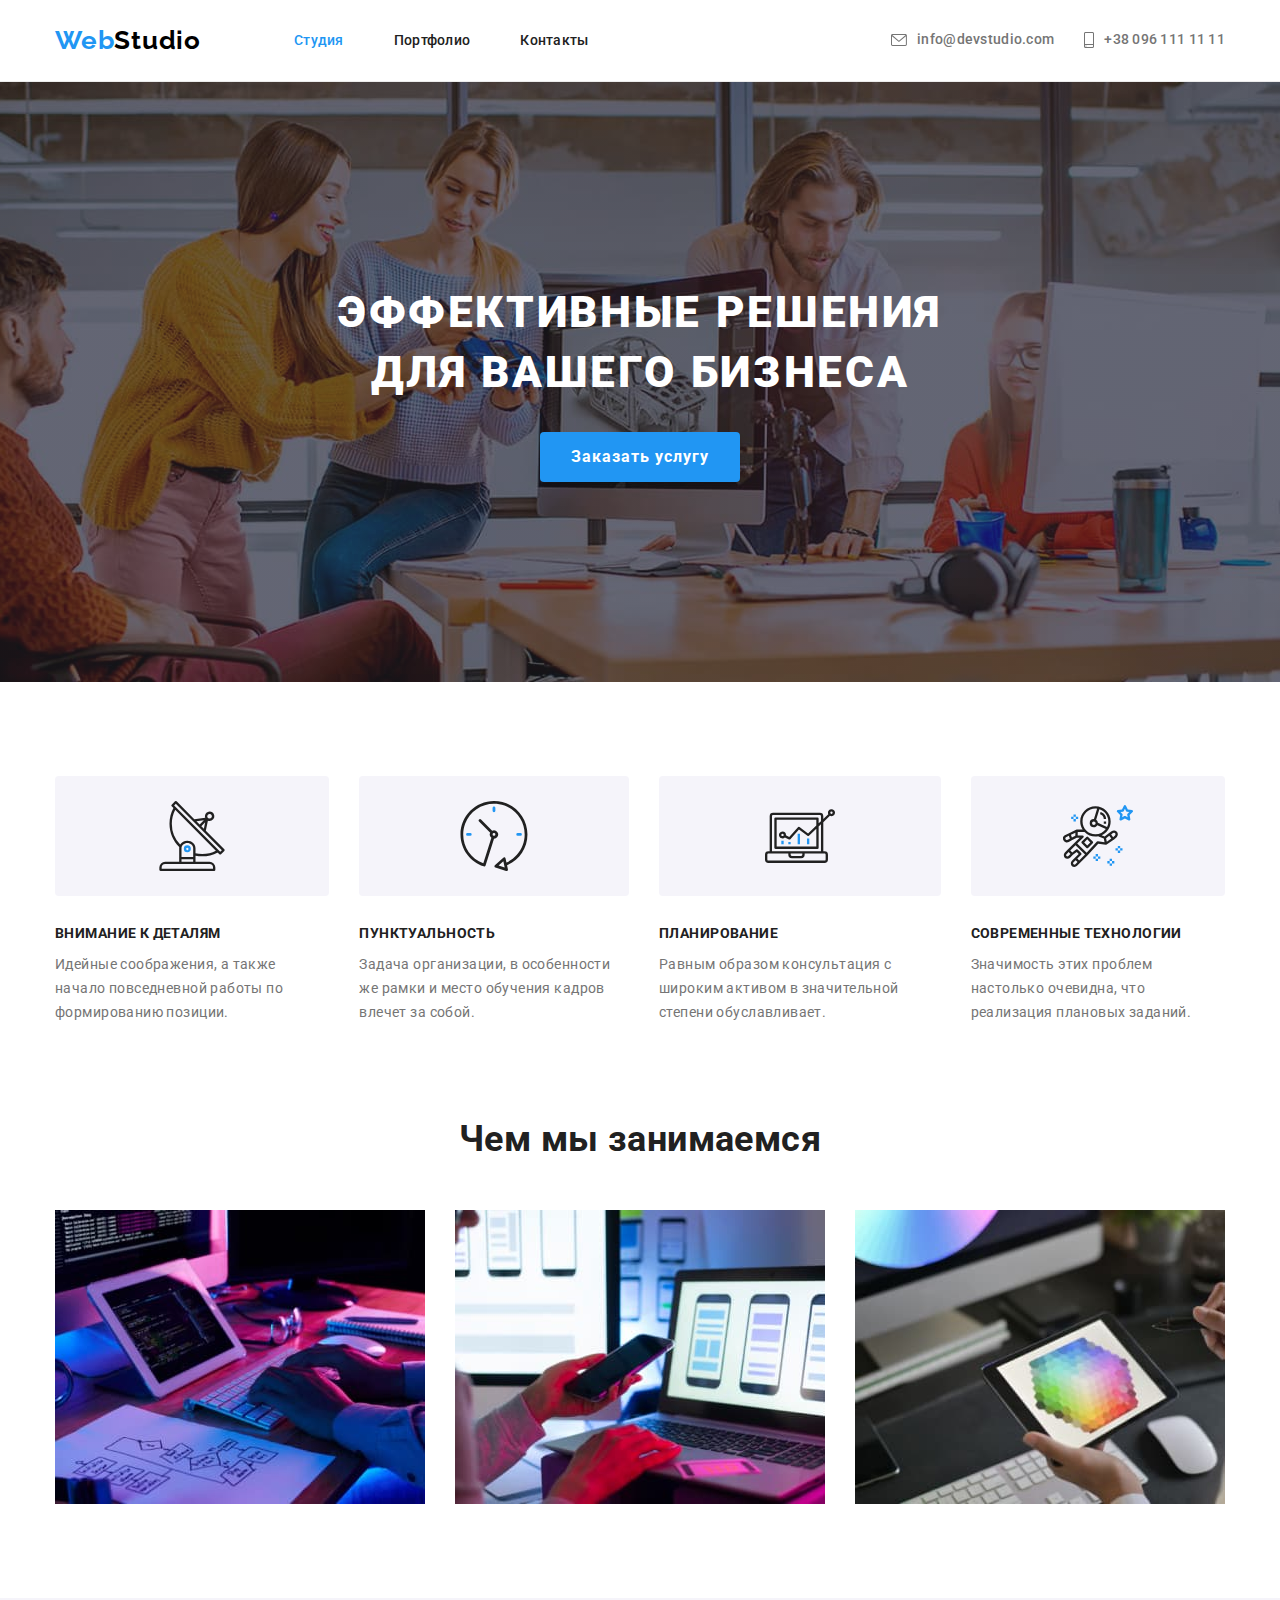
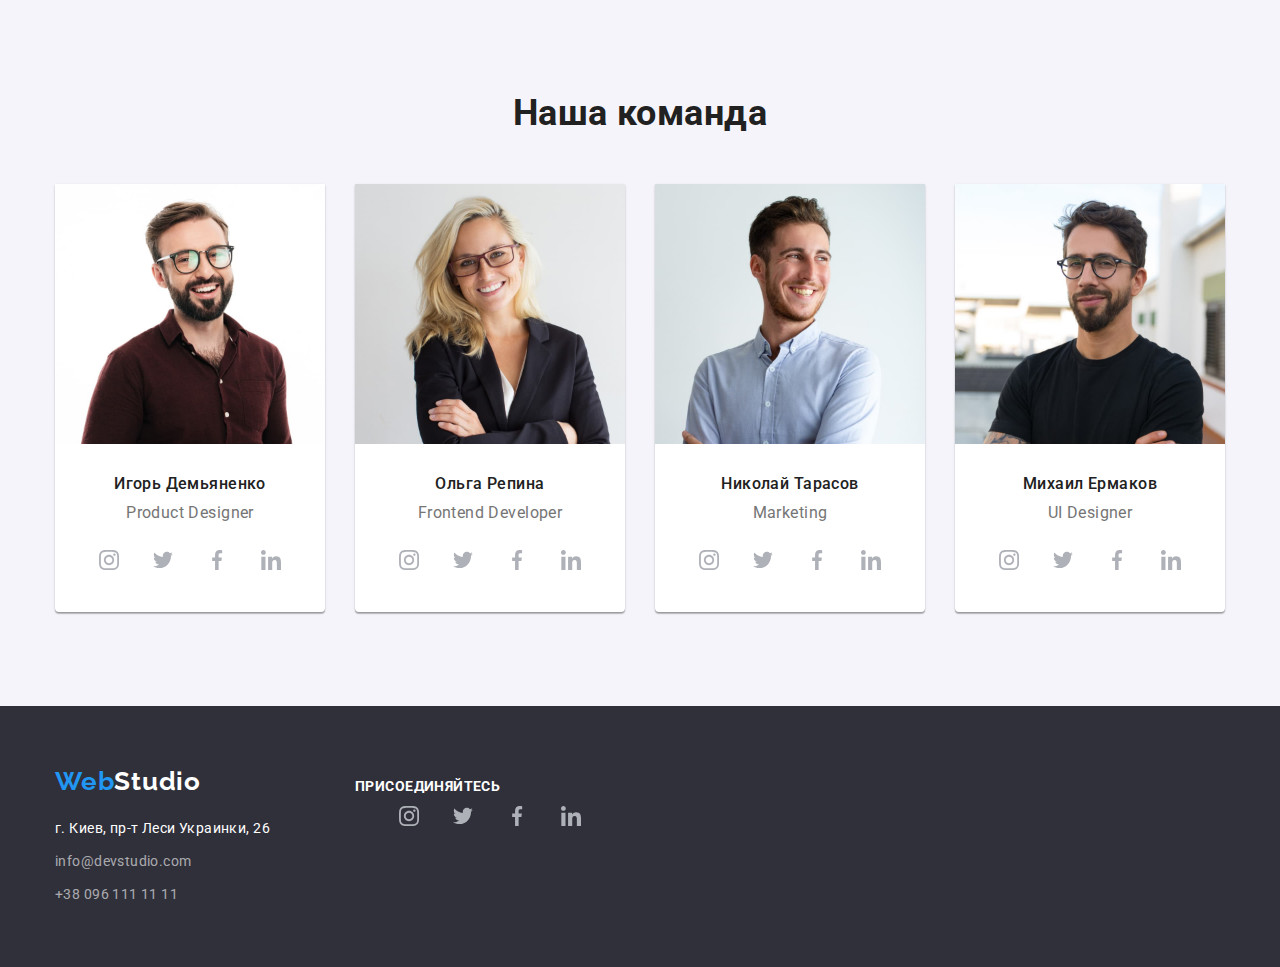
==== commit d7428951: "footer join us section wip" ====
--- a/index.html
+++ b/index.html
@@ -282,8 +282,43 @@
 						</ul>
 					</address>
 				</div>
-				<!-- for next homework -->
-				<div class="footer-join"></div>
+
+				<div class="footer-join">
+					<p class="join-heading">присоединяйтесь</p>
+					<!-- ************ -->
+					<ul class="social-list flexbox list">
+						<li class="item">
+							<a href="https://www.instagram.com/" class="social-link" aria-label="ссылка на профиль в Instagram">
+								<svg class="social-icon">
+									<use href="./images/icons/sprite.svg#sprite-instagram"></use>
+								</svg>
+							</a>
+						</li>
+						<li class="item">
+							<a href="https://twitter.com/" class="social-link" aria-label="ссылка на профиль в Twitter">
+								<svg class="social-icon">
+									<use href="./images/icons/sprite.svg#sprite-twitter"></use>
+								</svg>
+							</a>
+						</li>
+						<li class="item">
+							<a href="https://www.facebook.com/" class="social-link" aria-label="ссылка на профиль в Facebook">
+								<svg class="social-icon">
+									<use href="./images/icons/sprite.svg#sprite-facebook"></use>
+								</svg>
+							</a>
+						</li>
+						<li class="item">
+							<a href="https://www.linkedin.com/" class="social-link" aria-label="ссылка на профиль в LinkedIn">
+								<svg class="social-icon">
+									<use href="./images/icons/sprite.svg#sprite-linkedin"></use>
+								</svg>
+							</a>
+						</li>
+					</ul>
+					<!-- ************ -->
+				</div>
+
 				<!-- for next homework -->
 				<div class="footer-submit"></div>
 			</div>
--- a/css/styles.css
+++ b/css/styles.css
@@ -381,9 +381,8 @@
 .social-icon {
 	width: 20px;
 	height: 20px;
-	fill: #AFB1B8;
-}
-
+	fill: #afb1b8;
+}
 
 .portfolio-item {
 	width: calc((100% - 30px * 2) / 3);
@@ -442,10 +441,18 @@
 	margin-right: 30px;
 }
 
-/* for next homework */
 .footer-join {
 	width: calc((100% - 30px * 3) / 4);
 	margin-right: 30px;
+	padding-top: 72px;
+	text-transform: uppercase;
+	font-weight: 700;
+	line-height: 16px;
+	color: #FFFFFF;
+}
+
+.join-heading {
+	margin: 0;
 }
 
 /* for next homework */
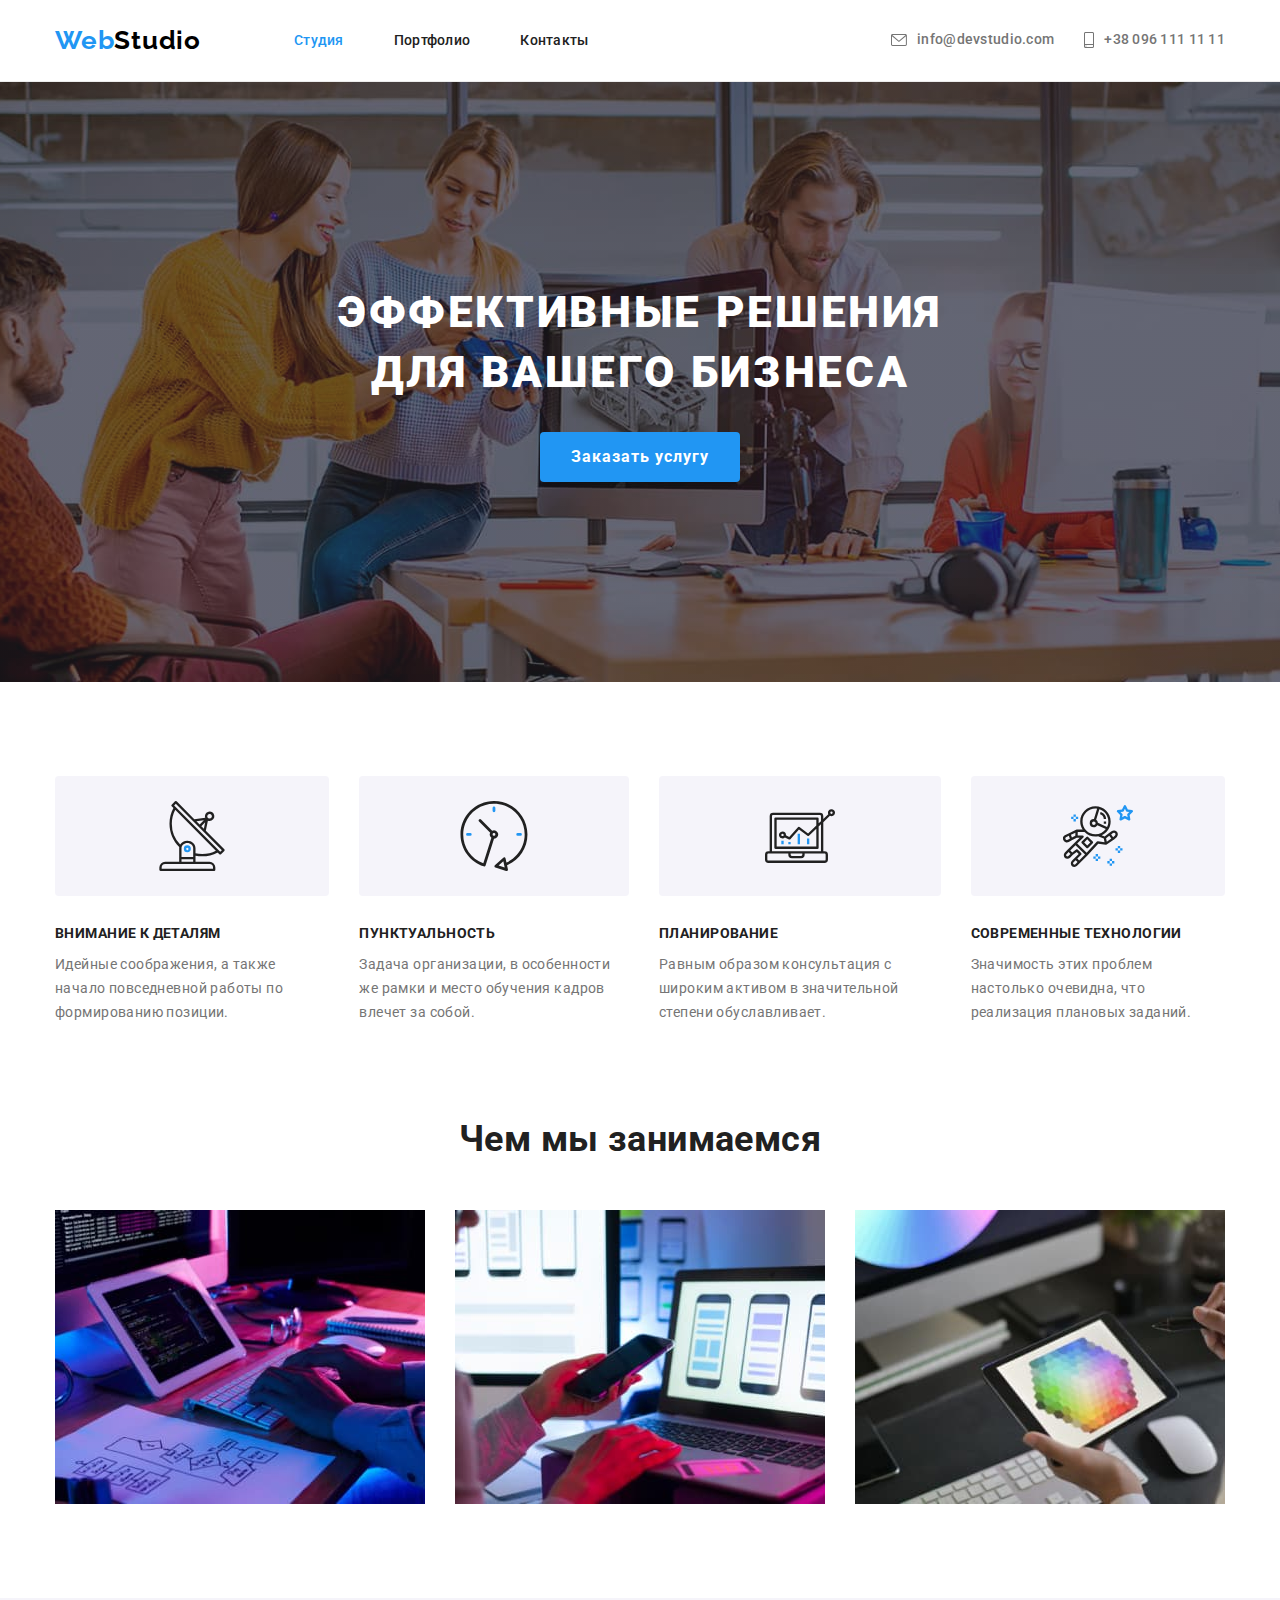
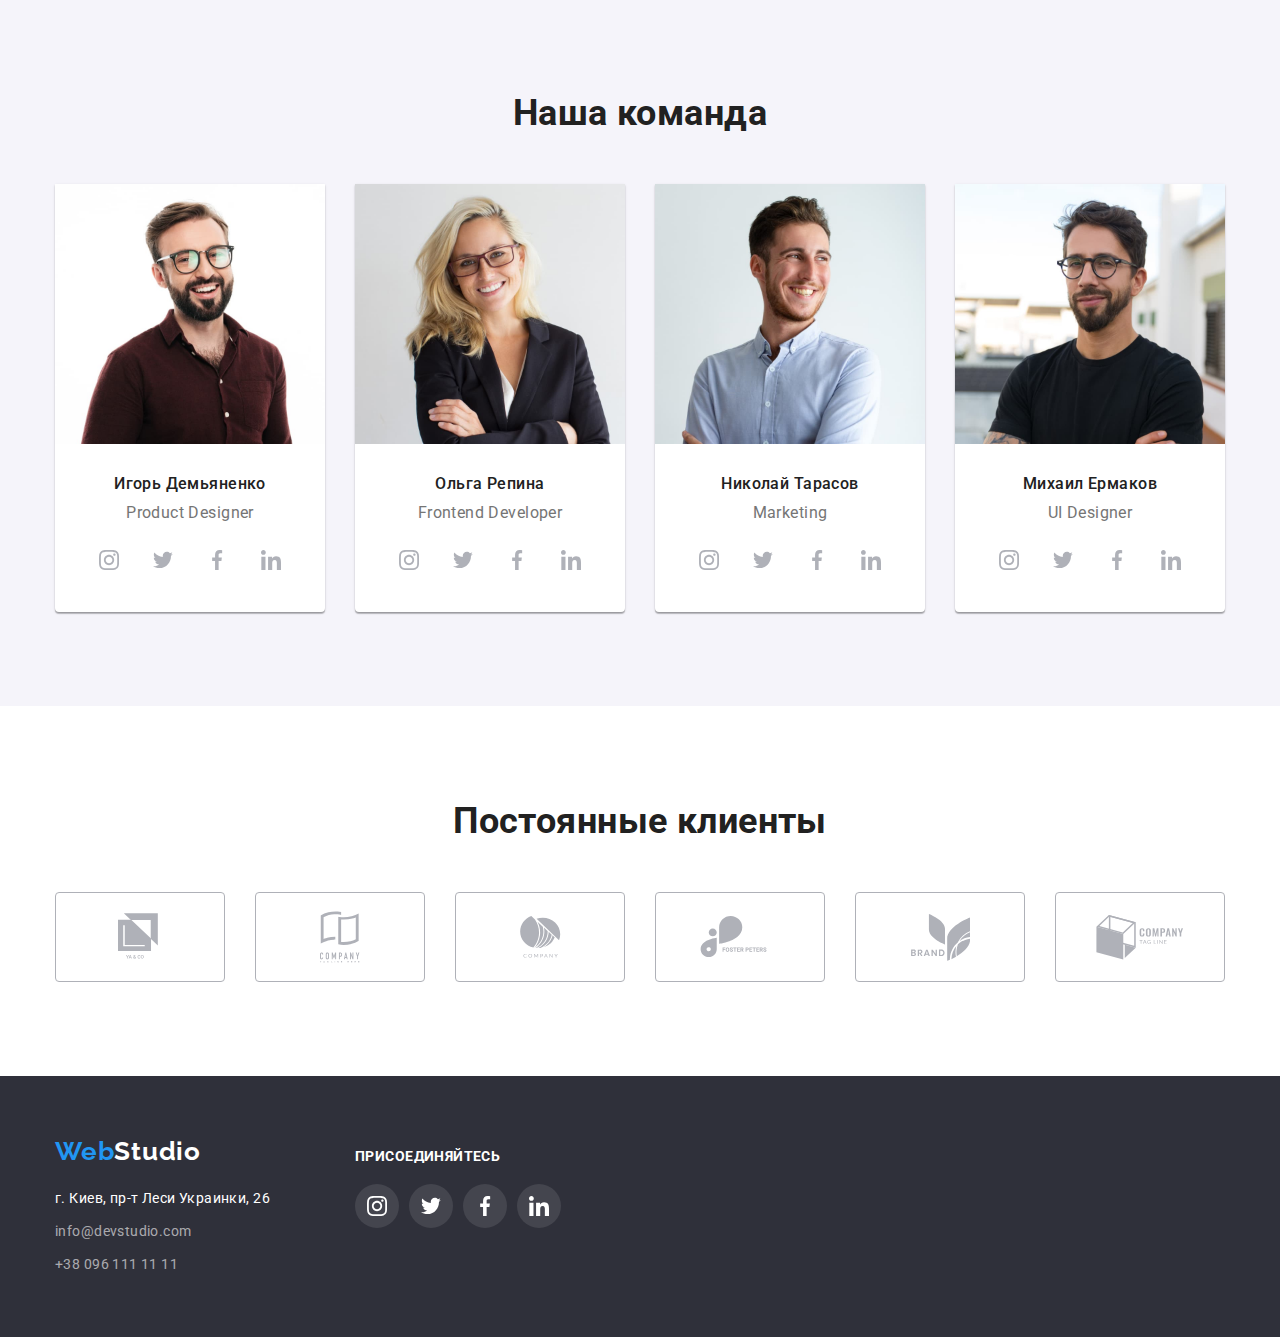
==== commit dcf2f459: "hw done" ====
--- a/index.html
+++ b/index.html
@@ -45,7 +45,6 @@
 				</ul>
 			</div>
 		</header>
-
 		<main>
 			<!-- hero -->
 			<section>
@@ -57,9 +56,7 @@
 					<button type="button" class="button">Заказать услугу</button>
 				</div>
 			</section>
-
 			<!-- features section -->
-
 			<section>
 				<div class="container feature-section">
 					<!-- invisible heading -->
@@ -88,9 +85,7 @@
 					</ul>
 				</div>
 			</section>
-
 			<!-- What are we doing section -->
-
 			<section>
 				<div class="container section">
 					<h2 class="section-title">Чем мы занимаемся</h2>
@@ -105,9 +100,7 @@
 					</ul>
 				</div>
 			</section>
-
 			<!-- Our Team section -->
-
 			<section class="team-background">
 				<div class="container section">
 					<h2 class="section-title">Наша команда</h2>
@@ -117,31 +110,31 @@
 							<div class="team-card">
 								<h3 class="title">Игорь Демьяненко</h3>
 								<p class="item-text">Product Designer</p>
-								<ul class="social-list flexbox list">
-									<li class="item">
-										<a href="https://www.instagram.com/" class="social-link" aria-label="ссылка на профиль в Instagram">
-											<svg class="social-icon">
+								<ul class="net-list flexbox list">
+									<li class="item">
+										<a href="https://www.instagram.com/" class="net-link" aria-label="ссылка на профиль в Instagram">
+											<svg class="net-icon">
 												<use href="./images/icons/sprite.svg#sprite-instagram"></use>
 											</svg>
 										</a>
 									</li>
 									<li class="item">
-										<a href="https://twitter.com/" class="social-link" aria-label="ссылка на профиль в Twitter">
-											<svg class="social-icon">
+										<a href="https://twitter.com/" class="net-link" aria-label="ссылка на профиль в Twitter">
+											<svg class="net-icon">
 												<use href="./images/icons/sprite.svg#sprite-twitter"></use>
 											</svg>
 										</a>
 									</li>
 									<li class="item">
-										<a href="https://www.facebook.com/" class="social-link" aria-label="ссылка на профиль в Facebook">
-											<svg class="social-icon">
+										<a href="https://www.facebook.com/" class="net-link" aria-label="ссылка на профиль в Facebook">
+											<svg class="net-icon">
 												<use href="./images/icons/sprite.svg#sprite-facebook"></use>
 											</svg>
 										</a>
 									</li>
 									<li class="item">
-										<a href="https://www.linkedin.com/" class="social-link" aria-label="ссылка на профиль в LinkedIn">
-											<svg class="social-icon">
+										<a href="https://www.linkedin.com/" class="net-link" aria-label="ссылка на профиль в LinkedIn">
+											<svg class="net-icon">
 												<use href="./images/icons/sprite.svg#sprite-linkedin"></use>
 											</svg>
 										</a>
@@ -158,31 +151,31 @@
 							<div class="team-card">
 								<h3 class="title">Ольга Репина</h3>
 								<p class="item-text">Frontend Developer</p>
-								<ul class="social-list flexbox list">
-									<li class="item">
-										<a href="https://www.instagram.com/" class="social-link" aria-label="ссылка на профиль в Instagram">
-											<svg class="social-icon">
+								<ul class="net-list flexbox list">
+									<li class="item">
+										<a href="https://www.instagram.com/" class="net-link" aria-label="ссылка на профиль в Instagram">
+											<svg class="net-icon">
 												<use href="./images/icons/sprite.svg#sprite-instagram"></use>
 											</svg>
 										</a>
 									</li>
 									<li class="item">
-										<a href="https://twitter.com/" class="social-link" aria-label="ссылка на профиль в Twitter">
-											<svg class="social-icon">
+										<a href="https://twitter.com/" class="net-link" aria-label="ссылка на профиль в Twitter">
+											<svg class="net-icon">
 												<use href="./images/icons/sprite.svg#sprite-twitter"></use>
 											</svg>
 										</a>
 									</li>
 									<li class="item">
-										<a href="https://www.facebook.com/" class="social-link" aria-label="ссылка на профиль в Facebook">
-											<svg class="social-icon">
+										<a href="https://www.facebook.com/" class="net-link" aria-label="ссылка на профиль в Facebook">
+											<svg class="net-icon">
 												<use href="./images/icons/sprite.svg#sprite-facebook"></use>
 											</svg>
 										</a>
 									</li>
 									<li class="item">
-										<a href="https://www.linkedin.com/" class="social-link" aria-label="ссылка на профиль в LinkedIn">
-											<svg class="social-icon">
+										<a href="https://www.linkedin.com/" class="net-link" aria-label="ссылка на профиль в LinkedIn">
+											<svg class="net-icon">
 												<use href="./images/icons/sprite.svg#sprite-linkedin"></use>
 											</svg>
 										</a>
@@ -195,31 +188,31 @@
 							<div class="team-card">
 								<h3 class="title">Николай Тарасов</h3>
 								<p class="item-text">Marketing</p>
-								<ul class="social-list flexbox list">
-									<li class="item">
-										<a href="https://www.instagram.com/" class="social-link" aria-label="ссылка на профиль в Instagram">
-											<svg class="social-icon">
+								<ul class="net-list flexbox list">
+									<li class="item">
+										<a href="https://www.instagram.com/" class="net-link" aria-label="ссылка на профиль в Instagram">
+											<svg class="net-icon">
 												<use href="./images/icons/sprite.svg#sprite-instagram"></use>
 											</svg>
 										</a>
 									</li>
 									<li class="item">
-										<a href="https://twitter.com/" class="social-link" aria-label="ссылка на профиль в Twitter">
-											<svg class="social-icon">
+										<a href="https://twitter.com/" class="net-link" aria-label="ссылка на профиль в Twitter">
+											<svg class="net-icon">
 												<use href="./images/icons/sprite.svg#sprite-twitter"></use>
 											</svg>
 										</a>
 									</li>
 									<li class="item">
-										<a href="https://www.facebook.com/" class="social-link" aria-label="ссылка на профиль в Facebook">
-											<svg class="social-icon">
+										<a href="https://www.facebook.com/" class="net-link" aria-label="ссылка на профиль в Facebook">
+											<svg class="net-icon">
 												<use href="./images/icons/sprite.svg#sprite-facebook"></use>
 											</svg>
 										</a>
 									</li>
 									<li class="item">
-										<a href="https://www.linkedin.com/" class="social-link" aria-label="ссылка на профиль в LinkedIn">
-											<svg class="social-icon">
+										<a href="https://www.linkedin.com/" class="net-link" aria-label="ссылка на профиль в LinkedIn">
+											<svg class="net-icon">
 												<use href="./images/icons/sprite.svg#sprite-linkedin"></use>
 											</svg>
 										</a>
@@ -232,31 +225,31 @@
 							<div class="team-card">
 								<h3 class="title">Михаил Ермаков</h3>
 								<p class="item-text">UI Designer</p>
-								<ul class="social-list flexbox list">
-									<li class="item">
-										<a href="https://www.instagram.com/" class="social-link" aria-label="ссылка на профиль в Instagram">
-											<svg class="social-icon">
+								<ul class="net-list flexbox list">
+									<li class="item">
+										<a href="https://www.instagram.com/" class="net-link" aria-label="ссылка на профиль в Instagram">
+											<svg class="net-icon">
 												<use href="./images/icons/sprite.svg#sprite-instagram"></use>
 											</svg>
 										</a>
 									</li>
 									<li class="item">
-										<a href="https://twitter.com/" class="social-link" aria-label="ссылка на профиль в Twitter">
-											<svg class="social-icon">
+										<a href="https://twitter.com/" class="net-link" aria-label="ссылка на профиль в Twitter">
+											<svg class="net-icon">
 												<use href="./images/icons/sprite.svg#sprite-twitter"></use>
 											</svg>
 										</a>
 									</li>
 									<li class="item">
-										<a href="https://www.facebook.com/" class="social-link" aria-label="ссылка на профиль в Facebook">
-											<svg class="social-icon">
+										<a href="https://www.facebook.com/" class="net-link" aria-label="ссылка на профиль в Facebook">
+											<svg class="net-icon">
 												<use href="./images/icons/sprite.svg#sprite-facebook"></use>
 											</svg>
 										</a>
 									</li>
 									<li class="item">
-										<a href="https://www.linkedin.com/" class="social-link" aria-label="ссылка на профиль в LinkedIn">
-											<svg class="social-icon">
+										<a href="https://www.linkedin.com/" class="net-link" aria-label="ссылка на профиль в LinkedIn">
+											<svg class="net-icon">
 												<use href="./images/icons/sprite.svg#sprite-linkedin"></use>
 											</svg>
 										</a>
@@ -267,8 +260,56 @@
 					</ul>
 				</div>
 			</section>
+			<section>
+				<div class="container section">
+					<h2 class="section-title">Постоянные клиенты</h2>
+					<ul class="clients-list flexbox list">
+						<li class="item">
+							<a href="" class="clients-link" aria-label="ссылка на сайт компании 1">
+								<svg class="clients-icon client1">
+									<use href="./images/icons/sprite.svg#sprite-client1"></use>
+								</svg>
+							</a>
+						</li>
+						<li class="item">
+							<a href="" class="clients-link" aria-label="ссылка на сайт компании 2">
+								<svg class="clients-icon client2">
+									<use href="./images/icons/sprite.svg#sprite-client2"></use>
+								</svg>
+							</a>
+						</li>
+						<li class="item">
+							<a href="" class="clients-link" aria-label="ссылка на сайт компании 3">
+								<svg class="clients-icon client3">
+									<use href="./images/icons/sprite.svg#sprite-client3"></use>
+								</svg>
+							</a>
+						</li>
+						<li class="item">
+							<a href="" class="clients-link" aria-label="ссылка на сайт компании 4">
+								<svg class="clients-icon client4">
+									<use href="./images/icons/sprite.svg#sprite-client4"></use>
+								</svg>
+							</a>
+						</li>
+						<li class="item">
+							<a href="" class="clients-link" aria-label="ссылка на сайт компании 5">
+								<svg class="clients-icon client5">
+									<use href="./images/icons/sprite.svg#sprite-client5"></use>
+								</svg>
+							</a>
+						</li>
+						<li class="item">
+							<a href="" class="clients-link" aria-label="ссылка на сайт компании 6">
+								<svg class="clients-icon client6">
+									<use href="./images/icons/sprite.svg#sprite-client6"></use>
+								</svg>
+							</a>
+						</li>
+					</ul>
+				</div>
+			</section>
 		</main>
-
 		<footer class="footer-background">
 			<div class="container flexbox">
 				<div class="footer-address">
@@ -282,43 +323,39 @@
 						</ul>
 					</address>
 				</div>
-
 				<div class="footer-join">
 					<p class="join-heading">присоединяйтесь</p>
-					<!-- ************ -->
-					<ul class="social-list flexbox list">
-						<li class="item">
-							<a href="https://www.instagram.com/" class="social-link" aria-label="ссылка на профиль в Instagram">
-								<svg class="social-icon">
+					<ul class="footer-net-list flexbox list">
+						<li class="item">
+							<a href="https://www.instagram.com/" class="footer-net-link" aria-label="ссылка на профиль в Instagram">
+								<svg class="footer-net-icon">
 									<use href="./images/icons/sprite.svg#sprite-instagram"></use>
 								</svg>
 							</a>
 						</li>
 						<li class="item">
-							<a href="https://twitter.com/" class="social-link" aria-label="ссылка на профиль в Twitter">
-								<svg class="social-icon">
+							<a href="https://twitter.com/" class="footer-net-link" aria-label="ссылка на профиль в Twitter">
+								<svg class="footer-net-icon">
 									<use href="./images/icons/sprite.svg#sprite-twitter"></use>
 								</svg>
 							</a>
 						</li>
 						<li class="item">
-							<a href="https://www.facebook.com/" class="social-link" aria-label="ссылка на профиль в Facebook">
-								<svg class="social-icon">
+							<a href="https://www.facebook.com/" class="footer-net-link" aria-label="ссылка на профиль в Facebook">
+								<svg class="footer-net-icon">
 									<use href="./images/icons/sprite.svg#sprite-facebook"></use>
 								</svg>
 							</a>
 						</li>
 						<li class="item">
-							<a href="https://www.linkedin.com/" class="social-link" aria-label="ссылка на профиль в LinkedIn">
-								<svg class="social-icon">
+							<a href="https://www.linkedin.com/" class="footer-net-link" aria-label="ссылка на профиль в LinkedIn">
+								<svg class="footer-net-icon">
 									<use href="./images/icons/sprite.svg#sprite-linkedin"></use>
 								</svg>
 							</a>
 						</li>
 					</ul>
-					<!-- ************ -->
-				</div>
-
+				</div>
 				<!-- for next homework -->
 				<div class="footer-submit"></div>
 			</div>
--- a/css/styles.css
+++ b/css/styles.css
@@ -12,6 +12,7 @@
 	--footer-background-color: #2f303a;
 	--footer-link-color: rgba(255, 255, 255, 0.6);
 	--button-background-color: #f5f4fa;
+	--clients-icon-color: #afb1b8;
 }
 
 body {
@@ -350,12 +351,12 @@
 	padding-bottom: 30px;
 }
 
-.social-list {
+.net-list {
 	justify-content: center;
 	align-items: center;
 }
 
-.social-link {
+.net-link {
 	display: flex;
 	width: 44px;
 	height: 44px;
@@ -364,26 +365,96 @@
 	align-items: center;
 }
 
-.social-link:hover,
-.social-link:focus {
+.net-link:hover,
+.net-link:focus {
 	background-color: var(--accent-color);
 }
 
-.social-link:hover .social-icon,
-.social-link:focus .social-icon {
+.net-link:hover .net-icon,
+.net-link:focus .net-icon {
 	fill: var(--accent-text-color);
 }
 
-.social-list .item:not(:last-child) {
+.net-list .item:not(:last-child) {
 	margin-right: 10px;
 }
 
-.social-icon {
+.net-icon {
 	width: 20px;
 	height: 20px;
 	fill: #afb1b8;
 }
 
+.team-background {
+	background-color: var(--second-background-color);
+}
+
+.clients-list {
+	flex-wrap: wrap;
+}
+
+.clients-link {
+	display: flex;
+	justify-content: center;
+	align-items: center;
+	width: 170px;
+	height: 90px;
+	border: 1px solid var(--clients-icon-color);
+	border-radius: 4px;
+}
+
+.clients-list > .item:not(:nth-child(6n)) {
+	margin-right: 30px;
+}
+
+.clients-list > .item:nth-child(n + 7) {
+	margin-top: 30px;
+}
+
+.clients-icon {
+	fill: var(--clients-icon-color);
+}
+
+.client1 {
+	width: 44px;
+	height: 49px;
+}
+
+.client2 {
+	width: 40px;
+	height: 52px;
+}
+
+.client3 {
+	width: 41px;
+	height: 42px;
+}
+
+.client4 {
+	width: 80px;
+	height: 42px;
+}
+
+.client5 {
+	width: 59px;
+	height: 47px;
+}
+
+.client6 {
+	width: 88px;
+	height: 45px;
+}
+
+.clients-link:hover,
+.clients-link:focus {
+	border-color: var(--accent-color);
+}
+
+.clients-link:hover .clients-icon,
+.clients-link:focus .clients-icon {
+	fill: var(--accent-color);
+}
+
 .portfolio-item {
 	width: calc((100% - 30px * 2) / 3);
 	border: 1px solid #eeeeee;
@@ -395,10 +466,6 @@
 
 .portfolio-item:not(:nth-last-child(-n + 3)) {
 	margin-bottom: 30px;
-}
-
-.team-background {
-	background-color: var(--second-background-color);
 }
 
 .portfolio-list {
@@ -448,11 +515,40 @@
 	text-transform: uppercase;
 	font-weight: 700;
 	line-height: 16px;
-	color: #FFFFFF;
+	color: #ffffff;
 }
 
 .join-heading {
 	margin: 0;
+}
+
+.footer-net-list {
+	margin-top: 20px;
+}
+
+.footer-net-link {
+	display: flex;
+	width: 44px;
+	height: 44px;
+	border-radius: 50%;
+	justify-content: center;
+	align-items: center;
+	background: rgba(255, 255, 255, 0.1);
+}
+
+.footer-net-link:hover,
+.footer-net-link:focus {
+	background-color: var(--accent-color);
+}
+
+.footer-net-list .item:not(:last-child) {
+	margin-right: 10px;
+}
+
+.footer-net-icon {
+	width: 20px;
+	height: 20px;
+	fill: #ffffff;
 }
 
 /* for next homework */
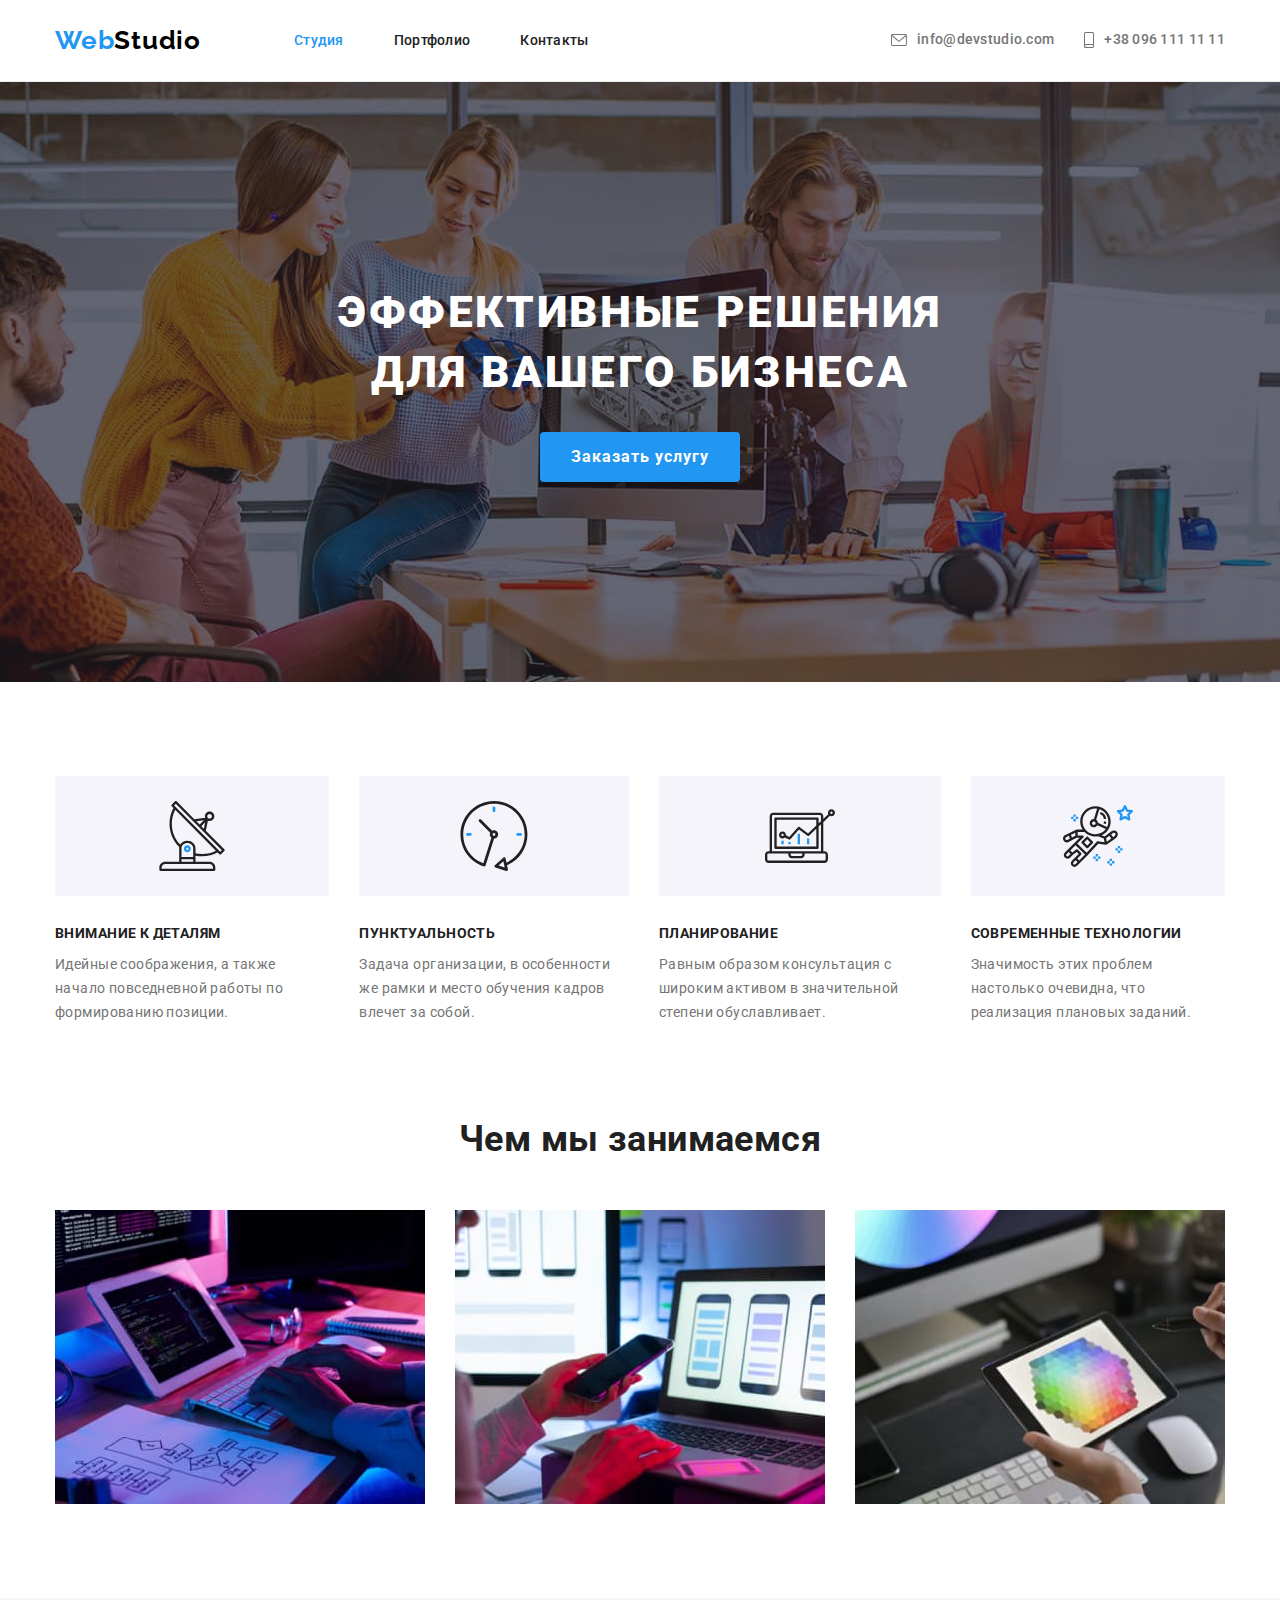
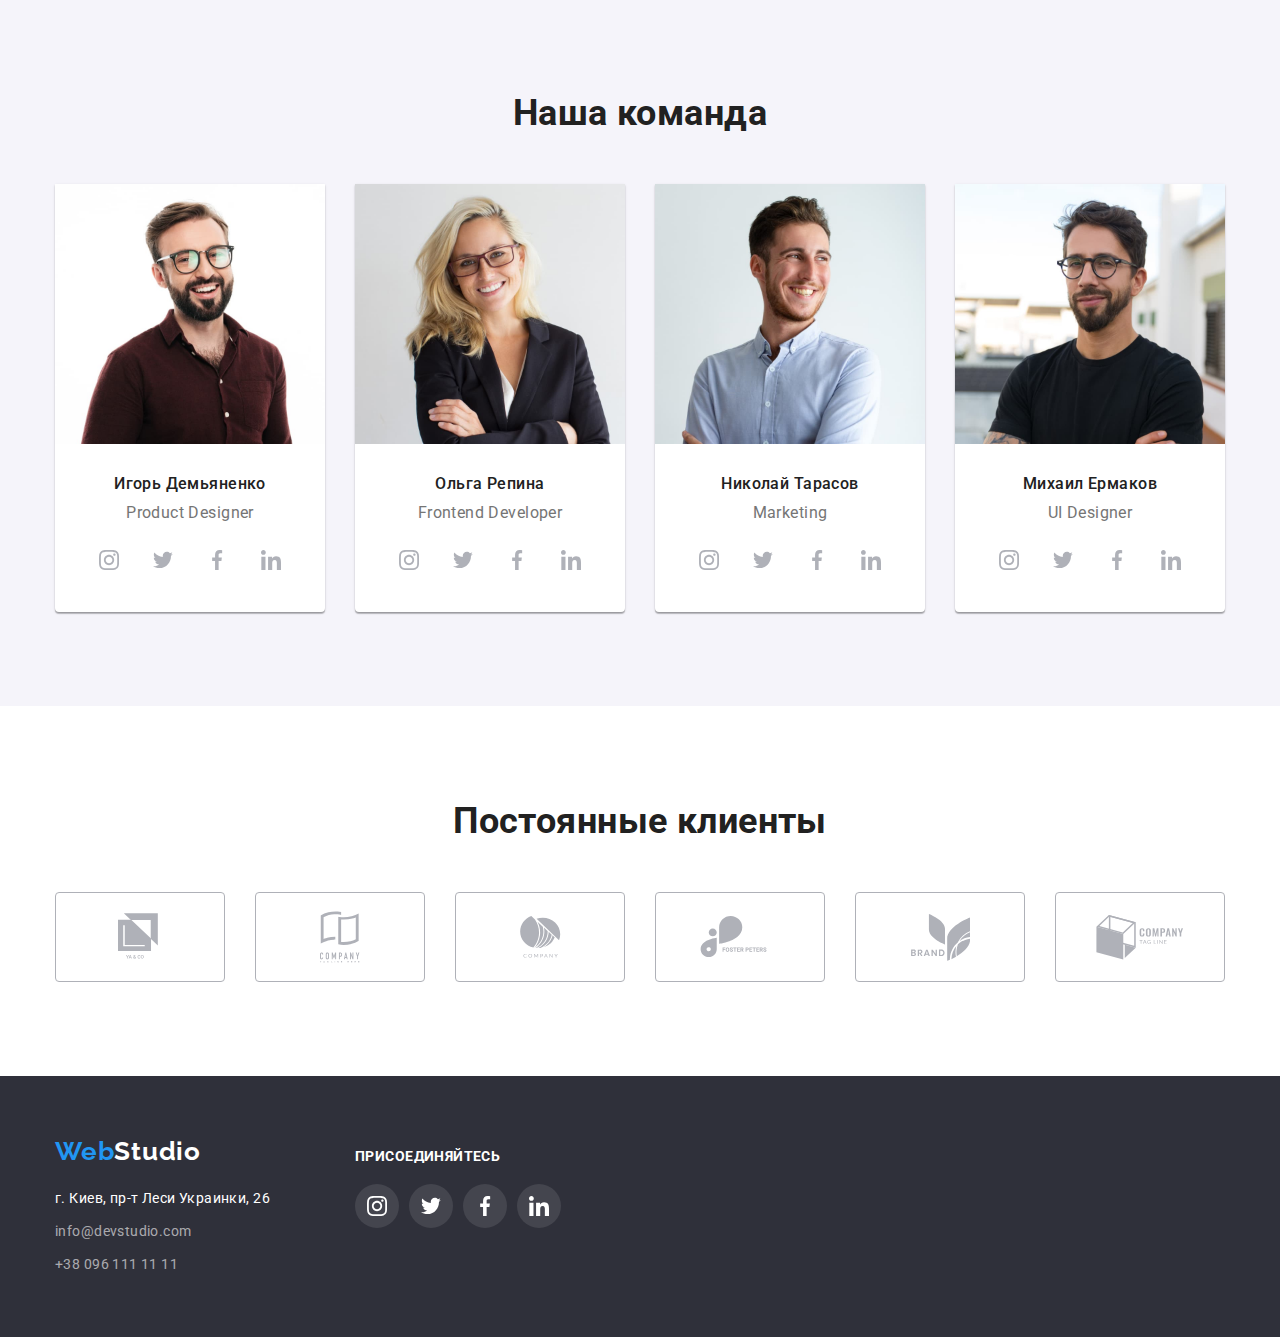
==== commit f77deff9: "all svg in 1 sprite" ====
--- a/index.html
+++ b/index.html
@@ -62,23 +62,43 @@
 					<!-- invisible heading -->
 					<h2 class="section-title invisible">Наши Особенности</h2>
 					<ul class="feature-list flexbox list">
-						<li class="feature-item icon-antenna">
+						<li class="feature-item">
+							<div class="feature-box">
+								<svg width="70" height="70">
+									<use href="./images/icons/sprite.svg#sprite-antenna"></use>
+								</svg>
+							</div>
 							<h3 class="title">Внимание к деталям</h3>
 							<p class="item-text">Идейные соображения, а также начало повседневной работы по формированию позиции.</p>
 						</li>
-						<li class="feature-item icon-clock">
+						<li class="feature-item">
+							<div class="feature-box">
+								<svg width="70" height="70">
+									<use href="./images/icons/sprite.svg#sprite-clock"></use>
+								</svg>
+							</div>
 							<h3 class="title">Пунктуальность</h3>
 							<p class="item-text">
 								Задача организации, в особенности же рамки и место обучения кадров влечет за собой.
 							</p>
 						</li>
-						<li class="feature-item icon-diagram">
+						<li class="feature-item">
+							<div class="feature-box">
+								<svg width="70" height="70">
+									<use href="./images/icons/sprite.svg#sprite-diagram"></use>
+								</svg>
+							</div>
 							<h3 class="title">Планирование</h3>
 							<p class="item-text">
 								Равным образом консультация с широким активом в значительной степени обуславливает.
 							</p>
 						</li>
-						<li class="feature-item icon-astronaut">
+						<li class="feature-item">
+							<div class="feature-box">
+								<svg width="70" height="70">
+									<use href="./images/icons/sprite.svg#sprite-astronaut"></use>
+								</svg>
+							</div>
 							<h3 class="title">Современные технологии</h3>
 							<p class="item-text">Значимость этих проблем настолько очевидна, что реализация плановых заданий.</p>
 						</li>
--- a/css/styles.css
+++ b/css/styles.css
@@ -271,32 +271,14 @@
 	margin-top: 10px;
 }
 
-.feature-item::before {
-	content: "";
-	display: block;
+.feature-box {
+	display: flex;
+	justify-content: center;
+	align-items: center;
 	height: 120px;
+	margin-bottom: 30px;
 	background-color: #f5f4fa;
 	border-radius: 4px;
-	margin-bottom: 30px;
-	background-repeat: no-repeat;
-	background-position: center;
-	background-size: 70px;
-}
-
-.icon-antenna::before {
-	background-image: url(../images/icons/antenna.svg);
-}
-
-.icon-clock::before {
-	background-image: url(../images/icons/clock.svg);
-}
-
-.icon-diagram::before {
-	background-image: url(../images/icons/diagram.svg);
-}
-
-.icon-astronaut::before {
-	background-image: url(../images/icons/astronaut.svg);
 }
 
 .what-list {
